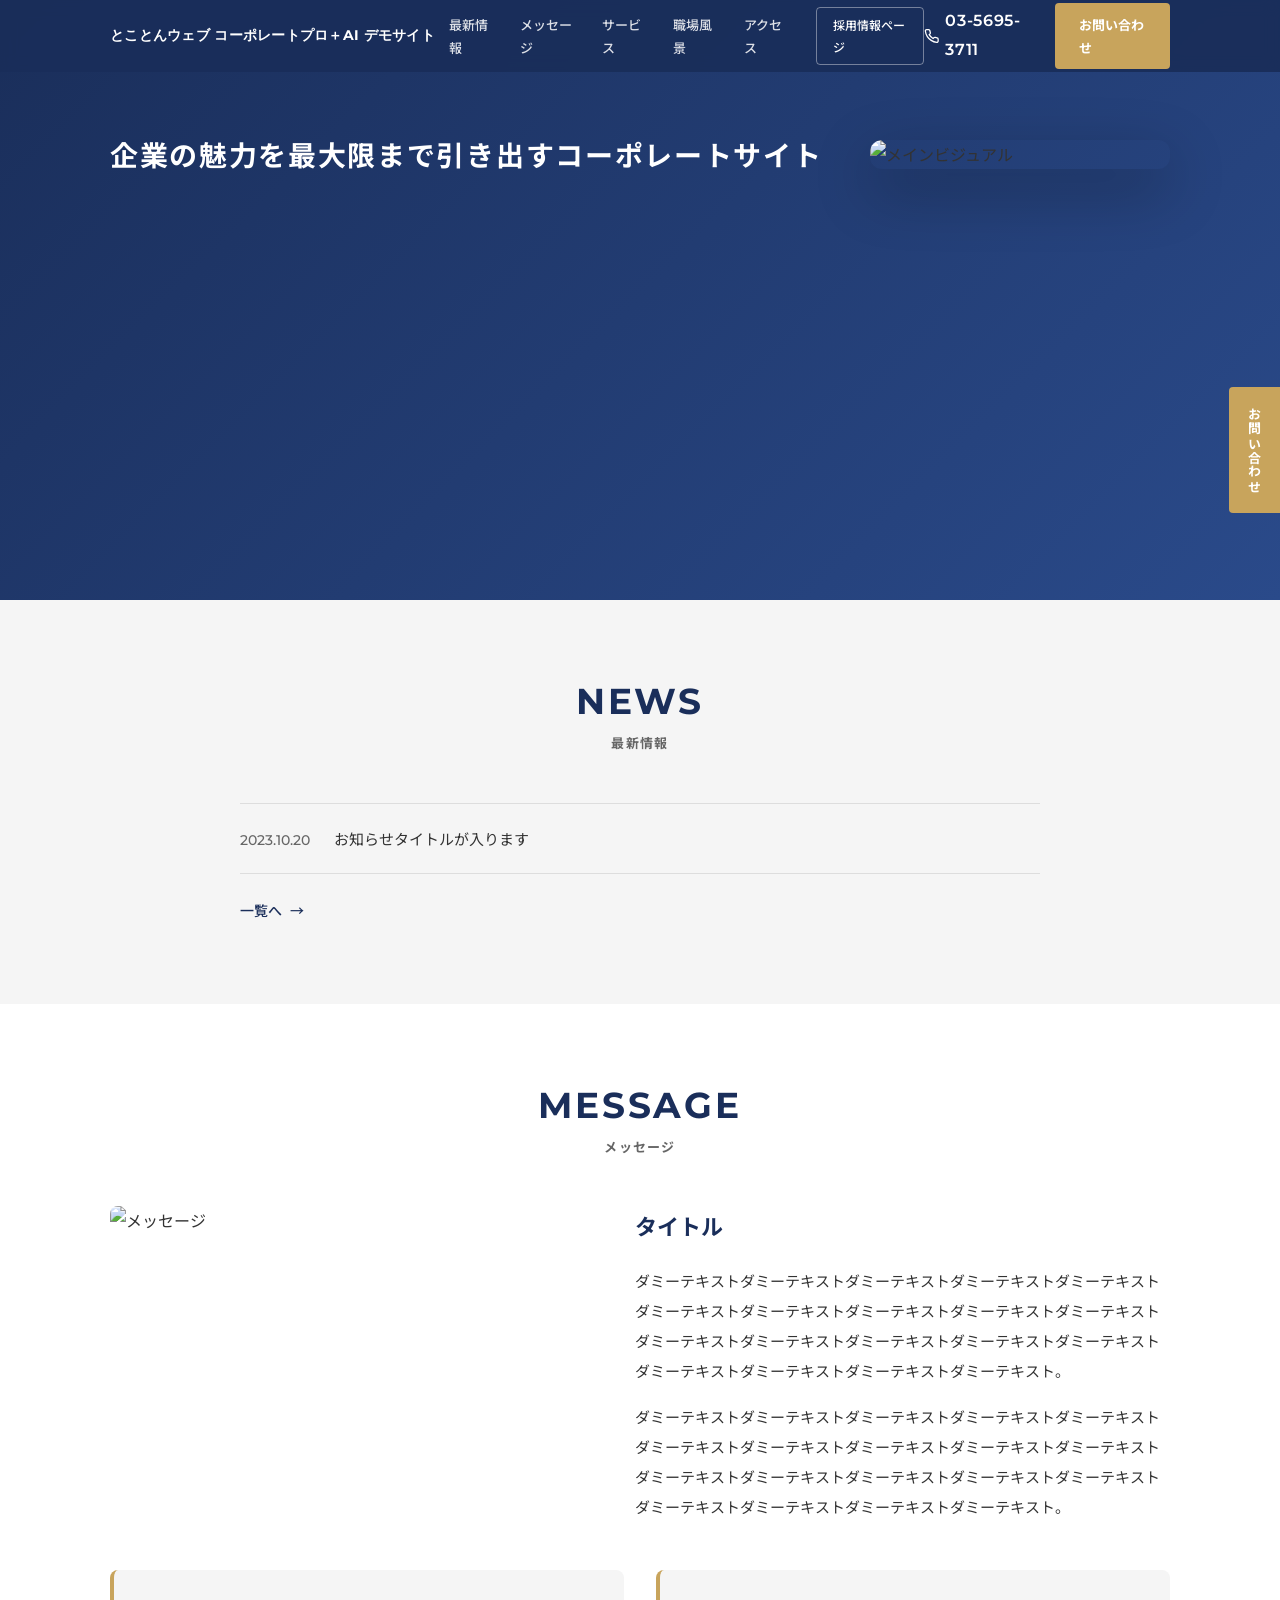
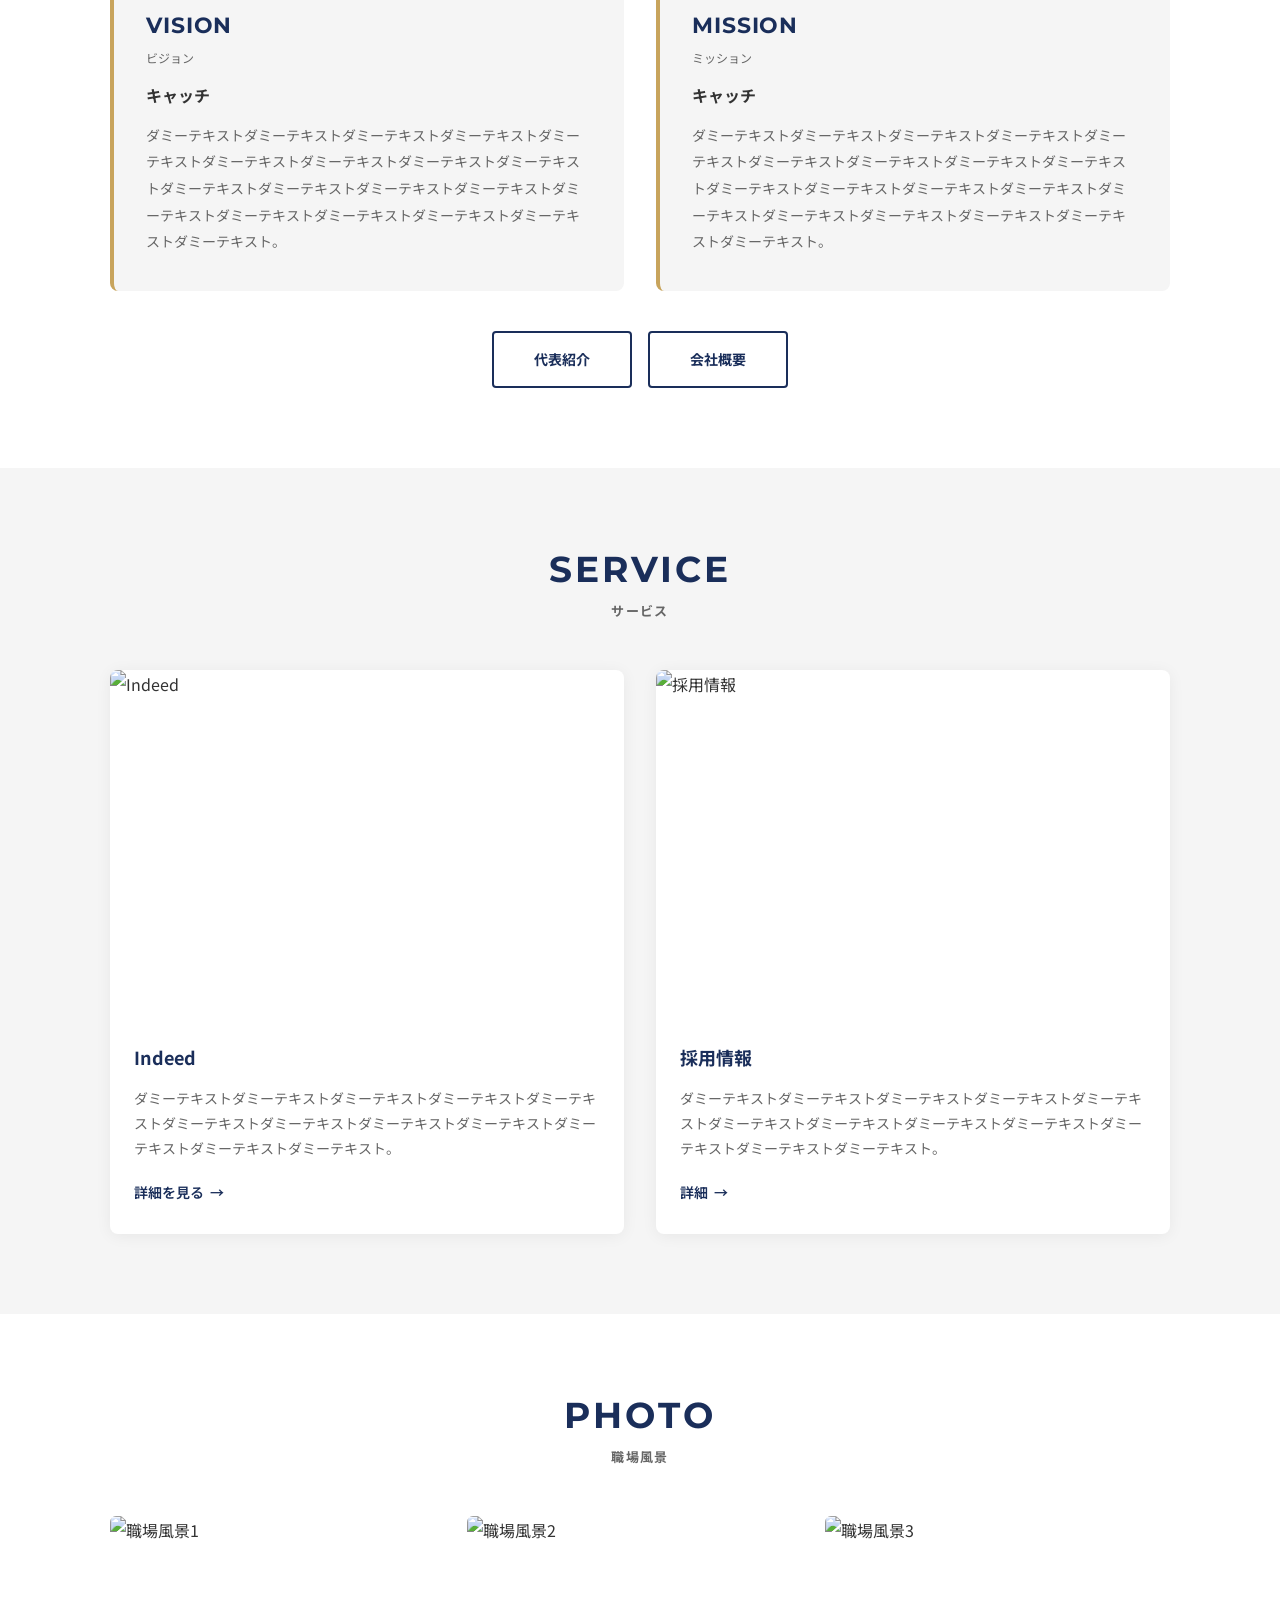
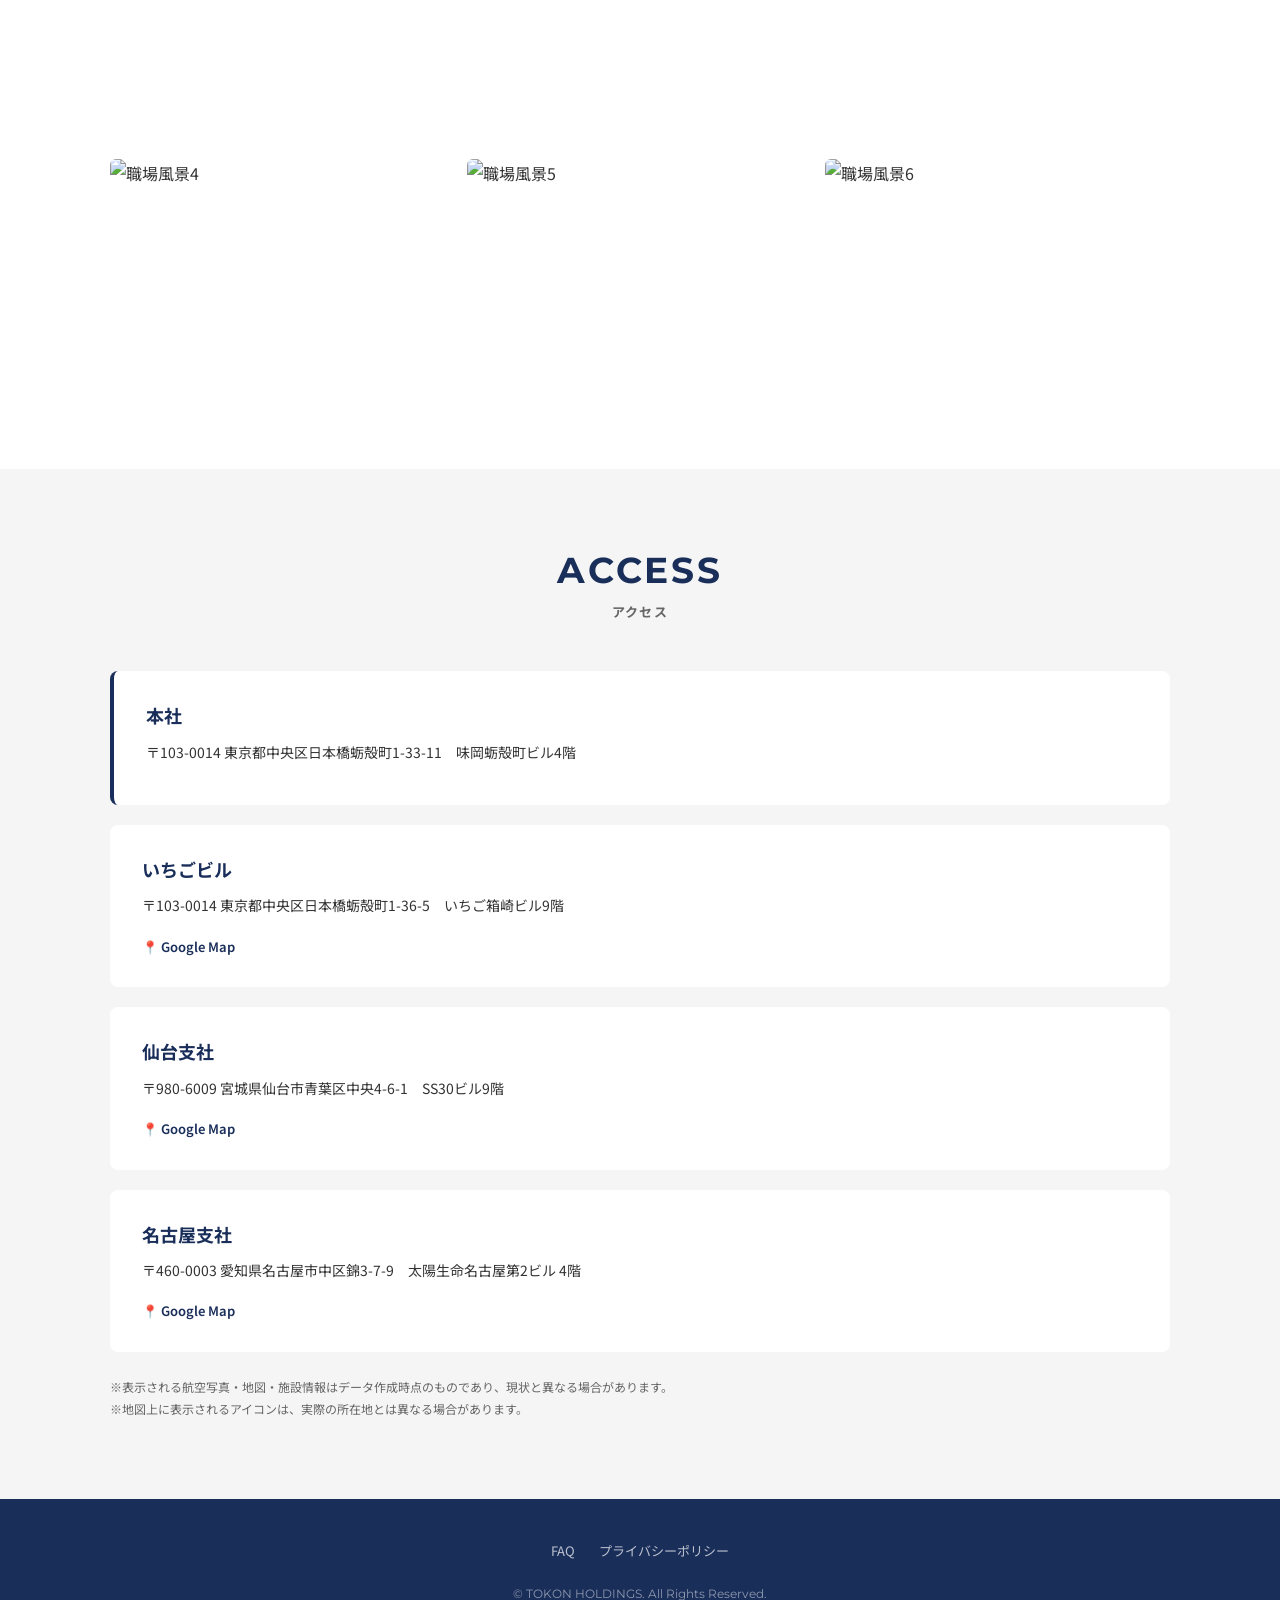
==== index.html @ 5dbee78d "Add files via upload" ====
<!DOCTYPE html>
<html lang="ja">
<head>
  <meta charset="UTF-8">
  <meta name="viewport" content="width=device-width, initial-scale=1.0">
  <title id="siteTitle">コーポレートサイト</title>
  <link rel="preconnect" href="https://fonts.googleapis.com">
  <link rel="preconnect" href="https://fonts.gstatic.com" crossorigin>
  <link href="https://fonts.googleapis.com/css2?family=Montserrat:wght@400;500;600;700&family=Noto+Sans+JP:wght@400;500;700&display=swap" rel="stylesheet">
  <link rel="stylesheet" href="style.css">
</head>
<body>

  <!-- ========== HEADER ========== -->
  <header class="header" id="header">
    <div class="header__inner">
      <a href="/" class="header__logo" id="headerLogo">サイト名</a>
      <nav class="header__nav" id="headerNav">
        <ul class="header__nav-list" id="navList"></ul>
        <a href="#" class="header__nav-recruit" id="navRecruit">採用情報ページ</a>
      </nav>
      <div class="header__actions">
        <a href="tel:" class="header__phone" id="headerPhone">
          <svg width="18" height="18" viewBox="0 0 24 24" fill="none" stroke="currentColor" stroke-width="2"><path d="M22 16.92v3a2 2 0 01-2.18 2 19.79 19.79 0 01-8.63-3.07 19.5 19.5 0 01-6-6 19.79 19.79 0 01-3.07-8.67A2 2 0 014.11 2h3a2 2 0 012 1.72 12.84 12.84 0 00.7 2.81 2 2 0 01-.45 2.11L8.09 9.91a16 16 0 006 6l1.27-1.27a2 2 0 012.11-.45 12.84 12.84 0 002.81.7A2 2 0 0122 16.92z"/></svg>
          <span id="phoneNumber"></span>
        </a>
        <a href="#" class="header__cta" id="headerCta">お問い合わせ</a>
      </div>
      <button class="header__hamburger" id="hamburger" aria-label="メニュー">
        <span></span><span></span><span></span>
      </button>
    </div>
  </header>

  <!-- ========== HERO ========== -->
  <section class="hero" id="heroSection">
    <div class="hero__inner">
      <div class="hero__text">
        <p class="hero__tagline" id="heroTagline"></p>
      </div>
      <div class="hero__image">
        <img id="heroImage" src="" alt="メインビジュアル">
      </div>
    </div>
    <a href="#" class="hero__contact-float" id="heroContact">お問い合わせ</a>
  </section>

  <!-- ========== NEWS ========== -->
  <section class="section news" id="news">
    <div class="section__inner">
      <h2 class="section__title">
        <span class="section__title-en" id="newsTitleEn"></span>
        <span class="section__title-ja" id="newsTitleJa"></span>
      </h2>
      <div class="news__content">
        <dl class="news__list" id="newsList"></dl>
        <a href="#" class="news__more" id="newsMore">一覧へ</a>
      </div>
    </div>
  </section>

  <!-- ========== MESSAGE ========== -->
  <section class="section message" id="message">
    <div class="section__inner">
      <h2 class="section__title">
        <span class="section__title-en" id="messageTitleEn"></span>
        <span class="section__title-ja" id="messageTitleJa"></span>
      </h2>
      <div class="message__content">
        <div class="message__image">
          <img id="messageImage" src="" alt="メッセージ">
        </div>
        <div class="message__text">
          <h3 class="message__heading" id="messageHeading"></h3>
          <div class="message__body" id="messageBody"></div>
        </div>
      </div>
      <div class="message__values" id="messageValues"></div>
      <div class="message__buttons" id="messageButtons"></div>
    </div>
  </section>

  <!-- ========== SERVICE ========== -->
  <section class="section service" id="service">
    <div class="section__inner">
      <h2 class="section__title">
        <span class="section__title-en" id="serviceTitleEn"></span>
        <span class="section__title-ja" id="serviceTitleJa"></span>
      </h2>
      <div class="service__grid" id="serviceGrid"></div>
    </div>
  </section>

  <!-- ========== PHOTO ========== -->
  <section class="section photo" id="photo">
    <div class="section__inner">
      <h2 class="section__title">
        <span class="section__title-en" id="photoTitleEn"></span>
        <span class="section__title-ja" id="photoTitleJa"></span>
      </h2>
      <div class="photo__grid" id="photoGrid"></div>
    </div>
  </section>

  <!-- ========== ACCESS ========== -->
  <section class="section access" id="access">
    <div class="section__inner">
      <h2 class="section__title">
        <span class="section__title-en" id="accessTitleEn"></span>
        <span class="section__title-ja" id="accessTitleJa"></span>
      </h2>
      <div class="access__offices" id="accessOffices"></div>
      <p class="access__note" id="accessNote"></p>
    </div>
  </section>

  <!-- ========== FOOTER ========== -->
  <footer class="footer" id="footer">
    <div class="footer__inner">
      <div class="footer__links" id="footerLinks"></div>
      <p class="footer__copyright" id="footerCopyright"></p>
    </div>
  </footer>

  <script src="main.js"></script>
</body>
</html>
---- style.css ----
/* ========================================
   CSS Custom Properties (Theme)
   - config.json の theme から上書き可能
   ======================================== */
:root {
  --primary: #1a2e5a;
  --primary-light: #2a4a8a;
  --accent: #c8a45c;
  --text: #333333;
  --text-light: #666666;
  --bg: #ffffff;
  --bg-light: #f5f5f5;
  --bg-dark: #1a2e5a;
  --header-bg: rgba(26, 46, 90, 0.95);
  --font-ja: 'Noto Sans JP', sans-serif;
  --font-en: 'Montserrat', sans-serif;
  --radius: 4px;
  --max-width: 1100px;
  --section-padding: 80px 0;
  --transition: 0.3s ease;
}

/* ========================================
   Reset & Base
   ======================================== */
*, *::before, *::after {
  margin: 0;
  padding: 0;
  box-sizing: border-box;
}

html {
  scroll-behavior: smooth;
  scroll-padding-top: 80px;
}

body {
  font-family: var(--font-ja);
  color: var(--text);
  background: var(--bg);
  line-height: 1.8;
  -webkit-font-smoothing: antialiased;
}

img {
  max-width: 100%;
  height: auto;
  display: block;
}

a {
  color: inherit;
  text-decoration: none;
}

ul, ol, dl {
  list-style: none;
}

/* ========================================
   HEADER
   ======================================== */
.header {
  position: fixed;
  top: 0;
  left: 0;
  right: 0;
  z-index: 1000;
  background: var(--header-bg);
  backdrop-filter: blur(8px);
  transition: background var(--transition);
}

.header__inner {
  max-width: var(--max-width);
  margin: 0 auto;
  padding: 0 20px;
  display: flex;
  align-items: center;
  justify-content: space-between;
  height: 72px;
}

.header__logo {
  font-family: var(--font-en);
  font-weight: 700;
  font-size: 14px;
  color: #fff;
  white-space: nowrap;
  letter-spacing: 0.02em;
}

.header__nav {
  display: flex;
  align-items: center;
  gap: 8px;
}

.header__nav-list {
  display: flex;
  gap: 0;
}

.header__nav-list li a {
  display: block;
  padding: 8px 14px;
  color: rgba(255, 255, 255, 0.85);
  font-size: 13px;
  font-weight: 500;
  transition: color var(--transition);
  position: relative;
}

.header__nav-list li a::after {
  content: '';
  position: absolute;
  bottom: 0;
  left: 50%;
  transform: translateX(-50%);
  width: 0;
  height: 2px;
  background: var(--accent);
  transition: width var(--transition);
}

.header__nav-list li a:hover {
  color: #fff;
}

.header__nav-list li a:hover::after {
  width: 60%;
}

.header__nav-recruit {
  display: inline-block;
  padding: 6px 16px;
  border: 1px solid rgba(255, 255, 255, 0.4);
  border-radius: var(--radius);
  color: #fff;
  font-size: 12px;
  font-weight: 500;
  margin-left: 8px;
  transition: all var(--transition);
}

.header__nav-recruit:hover {
  background: rgba(255, 255, 255, 0.1);
  border-color: rgba(255, 255, 255, 0.7);
}

.header__actions {
  display: flex;
  align-items: center;
  gap: 16px;
}

.header__phone {
  display: flex;
  align-items: center;
  gap: 6px;
  color: #fff;
  font-family: var(--font-en);
  font-size: 16px;
  font-weight: 600;
  letter-spacing: 0.04em;
}

.header__cta {
  display: inline-block;
  padding: 10px 24px;
  background: var(--accent);
  color: #fff;
  font-size: 13px;
  font-weight: 700;
  border-radius: var(--radius);
  transition: all var(--transition);
}

.header__cta:hover {
  background: #d4b06a;
  transform: translateY(-1px);
}

/* Hamburger */
.header__hamburger {
  display: none;
  flex-direction: column;
  gap: 5px;
  background: none;
  border: none;
  cursor: pointer;
  padding: 8px;
  z-index: 1001;
}

.header__hamburger span {
  display: block;
  width: 24px;
  height: 2px;
  background: #fff;
  transition: all var(--transition);
}

.header__hamburger.active span:nth-child(1) {
  transform: rotate(45deg) translate(5px, 5px);
}

.header__hamburger.active span:nth-child(2) {
  opacity: 0;
}

.header__hamburger.active span:nth-child(3) {
  transform: rotate(-45deg) translate(5px, -5px);
}

/* ========================================
   HERO
   ======================================== */
.hero {
  padding-top: 72px;
  background: linear-gradient(135deg, var(--primary) 0%, var(--primary-light) 100%);
  min-height: 600px;
  position: relative;
  overflow: hidden;
}

.hero__inner {
  max-width: var(--max-width);
  margin: 0 auto;
  padding: 60px 20px;
  display: flex;
  align-items: center;
  justify-content: space-between;
  gap: 40px;
}

.hero__text {
  flex: 1;
}

.hero__tagline {
  color: #fff;
  font-size: 28px;
  font-weight: 700;
  line-height: 1.6;
  letter-spacing: 0.06em;
}

.hero__image {
  flex-shrink: 0;
  width: 300px;
  border-radius: 12px;
  overflow: hidden;
  box-shadow: 0 20px 60px rgba(0, 0, 0, 0.3);
}

.hero__image img {
  width: 100%;
  height: auto;
  display: block;
}

.hero__contact-float {
  position: fixed;
  right: 0;
  top: 50%;
  transform: translateY(-50%);
  writing-mode: vertical-rl;
  background: var(--accent);
  color: #fff;
  padding: 20px 14px;
  font-size: 13px;
  font-weight: 700;
  letter-spacing: 0.1em;
  z-index: 999;
  transition: all var(--transition);
  border-radius: var(--radius) 0 0 var(--radius);
}

.hero__contact-float:hover {
  padding-right: 20px;
  background: #d4b06a;
}

/* ========================================
   SECTION COMMON
   ======================================== */
.section {
  padding: var(--section-padding);
}

.section__inner {
  max-width: var(--max-width);
  margin: 0 auto;
  padding: 0 20px;
}

.section__title {
  text-align: center;
  margin-bottom: 48px;
}

.section__title-en {
  display: block;
  font-family: var(--font-en);
  font-size: 36px;
  font-weight: 700;
  color: var(--primary);
  letter-spacing: 0.08em;
  line-height: 1.2;
}

.section__title-ja {
  display: block;
  font-size: 13px;
  color: var(--text-light);
  margin-top: 8px;
  letter-spacing: 0.1em;
}

/* ========================================
   NEWS
   ======================================== */
.news {
  background: var(--bg-light);
}

.news__content {
  max-width: 800px;
  margin: 0 auto;
}

.news__list {
  border-top: 1px solid #ddd;
}

.news__item {
  display: flex;
  align-items: baseline;
  gap: 24px;
  padding: 20px 0;
  border-bottom: 1px solid #ddd;
  transition: background var(--transition);
}

.news__item:hover {
  background: rgba(0, 0, 0, 0.02);
}

.news__date {
  font-family: var(--font-en);
  font-size: 14px;
  color: var(--text-light);
  white-space: nowrap;
  font-weight: 500;
}

.news__item-title a {
  font-size: 15px;
  color: var(--text);
  transition: color var(--transition);
}

.news__item-title a:hover {
  color: var(--primary);
}

.news__more {
  display: inline-flex;
  align-items: center;
  gap: 8px;
  margin-top: 24px;
  font-size: 14px;
  color: var(--primary);
  font-weight: 500;
  transition: gap var(--transition);
}

.news__more::after {
  content: '→';
  transition: transform var(--transition);
}

.news__more:hover::after {
  transform: translateX(4px);
}

/* ========================================
   MESSAGE
   ======================================== */
.message__content {
  display: flex;
  gap: 48px;
  align-items: flex-start;
  margin-bottom: 48px;
}

.message__image {
  flex-shrink: 0;
  width: 45%;
  border-radius: 8px;
  overflow: hidden;
}

.message__image img {
  width: 100%;
  height: auto;
}

.message__text {
  flex: 1;
}

.message__heading {
  font-size: 22px;
  font-weight: 700;
  margin-bottom: 20px;
  color: var(--primary);
}

.message__body {
  font-size: 15px;
  line-height: 2;
  color: var(--text);
}

.message__body p {
  margin-bottom: 16px;
}

.message__body p:last-child {
  margin-bottom: 0;
}

/* Values (Vision / Mission) */
.message__values {
  display: grid;
  grid-template-columns: repeat(2, 1fr);
  gap: 32px;
  margin-bottom: 40px;
}

.message__value-card {
  background: var(--bg-light);
  padding: 36px 32px;
  border-radius: 8px;
  border-left: 4px solid var(--accent);
}

.message__value-card h4 {
  font-family: var(--font-en);
  font-size: 22px;
  font-weight: 700;
  color: var(--primary);
  letter-spacing: 0.04em;
}

.message__value-card .value-ja {
  font-size: 12px;
  color: var(--text-light);
  margin-top: 2px;
  margin-bottom: 12px;
}

.message__value-card .value-catch {
  font-size: 16px;
  font-weight: 700;
  color: var(--text);
  margin-bottom: 12px;
}

.message__value-card .value-body {
  font-size: 14px;
  line-height: 1.9;
  color: var(--text-light);
}

/* Message Buttons */
.message__buttons {
  display: flex;
  justify-content: center;
  gap: 16px;
}

.message__btn {
  display: inline-block;
  padding: 14px 40px;
  border: 2px solid var(--primary);
  color: var(--primary);
  font-size: 14px;
  font-weight: 700;
  border-radius: var(--radius);
  transition: all var(--transition);
}

.message__btn:hover {
  background: var(--primary);
  color: #fff;
}

/* ========================================
   SERVICE
   ======================================== */
.service {
  background: var(--bg-light);
}

.service__grid {
  display: grid;
  grid-template-columns: repeat(2, 1fr);
  gap: 32px;
}

.service__card {
  background: #fff;
  border-radius: 8px;
  overflow: hidden;
  box-shadow: 0 2px 16px rgba(0, 0, 0, 0.06);
  transition: transform var(--transition), box-shadow var(--transition);
}

.service__card:hover {
  transform: translateY(-4px);
  box-shadow: 0 8px 32px rgba(0, 0, 0, 0.1);
}

.service__card-image {
  width: 100%;
  aspect-ratio: 3 / 2;
  overflow: hidden;
}

.service__card-image img {
  width: 100%;
  height: 100%;
  object-fit: cover;
  transition: transform var(--transition);
}

.service__card:hover .service__card-image img {
  transform: scale(1.05);
}

.service__card-body {
  padding: 28px 24px;
}

.service__card-title {
  font-size: 18px;
  font-weight: 700;
  color: var(--primary);
  margin-bottom: 12px;
}

.service__card-text {
  font-size: 14px;
  line-height: 1.8;
  color: var(--text-light);
  margin-bottom: 16px;
}

.service__card-link {
  display: inline-flex;
  align-items: center;
  gap: 6px;
  font-size: 14px;
  color: var(--primary);
  font-weight: 600;
  transition: gap var(--transition);
}

.service__card-link::after {
  content: '→';
  transition: transform var(--transition);
}

.service__card-link:hover::after {
  transform: translateX(4px);
}

/* ========================================
   PHOTO
   ======================================== */
.photo__grid {
  display: grid;
  grid-template-columns: repeat(3, 1fr);
  gap: 12px;
}

.photo__item {
  border-radius: 6px;
  overflow: hidden;
  aspect-ratio: 3 / 2;
}

.photo__item img {
  width: 100%;
  height: 100%;
  object-fit: cover;
  transition: transform 0.5s ease;
}

.photo__item:hover img {
  transform: scale(1.08);
}

/* ========================================
   ACCESS
   ======================================== */
.access {
  background: var(--bg-light);
}

.access__offices {
  display: flex;
  flex-direction: column;
  gap: 20px;
}

.access__office {
  background: #fff;
  padding: 28px 32px;
  border-radius: 8px;
}

.access__office.is-main {
  border-left: 4px solid var(--primary);
}

.access__office h3 {
  font-size: 18px;
  font-weight: 700;
  color: var(--primary);
  margin-bottom: 8px;
}

.access__office-address {
  font-size: 14px;
  color: var(--text);
  margin-bottom: 12px;
}

.access__office-map {
  display: inline-flex;
  align-items: center;
  gap: 6px;
  font-size: 13px;
  color: var(--primary);
  font-weight: 600;
}

.access__office-map:hover {
  text-decoration: underline;
}

.access__note {
  margin-top: 24px;
  font-size: 12px;
  color: var(--text-light);
  line-height: 1.8;
}

/* ========================================
   FOOTER
   ======================================== */
.footer {
  background: var(--bg-dark);
  color: rgba(255, 255, 255, 0.7);
  padding: 40px 0;
}

.footer__inner {
  max-width: var(--max-width);
  margin: 0 auto;
  padding: 0 20px;
  text-align: center;
}

.footer__links {
  display: flex;
  justify-content: center;
  gap: 24px;
  margin-bottom: 20px;
}

.footer__links a {
  font-size: 13px;
  color: rgba(255, 255, 255, 0.7);
  transition: color var(--transition);
}

.footer__links a:hover {
  color: #fff;
}

.footer__copyright {
  font-size: 12px;
  color: rgba(255, 255, 255, 0.5);
  font-family: var(--font-en);
}

/* ========================================
   RESPONSIVE
   ======================================== */
@media (max-width: 768px) {
  .header__nav,
  .header__actions .header__phone {
    display: none;
  }

  .header__hamburger {
    display: flex;
  }

  /* Mobile menu */
  .header__nav.is-open {
    display: flex;
    flex-direction: column;
    position: fixed;
    top: 0;
    left: 0;
    right: 0;
    bottom: 0;
    background: var(--header-bg);
    backdrop-filter: blur(12px);
    padding: 100px 32px 40px;
    z-index: 1000;
    gap: 0;
  }

  .header__nav.is-open .header__nav-list {
    flex-direction: column;
  }

  .header__nav.is-open .header__nav-list li a {
    font-size: 18px;
    padding: 16px 0;
    border-bottom: 1px solid rgba(255, 255, 255, 0.1);
  }

  .header__nav.is-open .header__nav-recruit {
    margin-left: 0;
    margin-top: 24px;
    text-align: center;
    padding: 14px;
    font-size: 15px;
  }

  .hero__inner {
    flex-direction: column-reverse;
    text-align: center;
    padding: 40px 20px;
  }

  .hero__image {
    width: 220px;
  }

  .hero__tagline {
    font-size: 20px;
  }

  .hero__contact-float {
    top: auto;
    bottom: 20px;
    right: 20px;
    writing-mode: horizontal-tb;
    border-radius: 50px;
    padding: 12px 24px;
    font-size: 12px;
  }

  :root {
    --section-padding: 56px 0;
  }

  .section__title-en {
    font-size: 28px;
  }

  .section__title {
    margin-bottom: 32px;
  }

  .message__content {
    flex-direction: column;
    gap: 24px;
  }

  .message__image {
    width: 100%;
  }

  .message__values {
    grid-template-columns: 1fr;
    gap: 20px;
  }

  .message__buttons {
    flex-direction: column;
    align-items: center;
  }

  .service__grid {
    grid-template-columns: 1fr;
  }

  .photo__grid {
    grid-template-columns: repeat(2, 1fr);
    gap: 8px;
  }
}
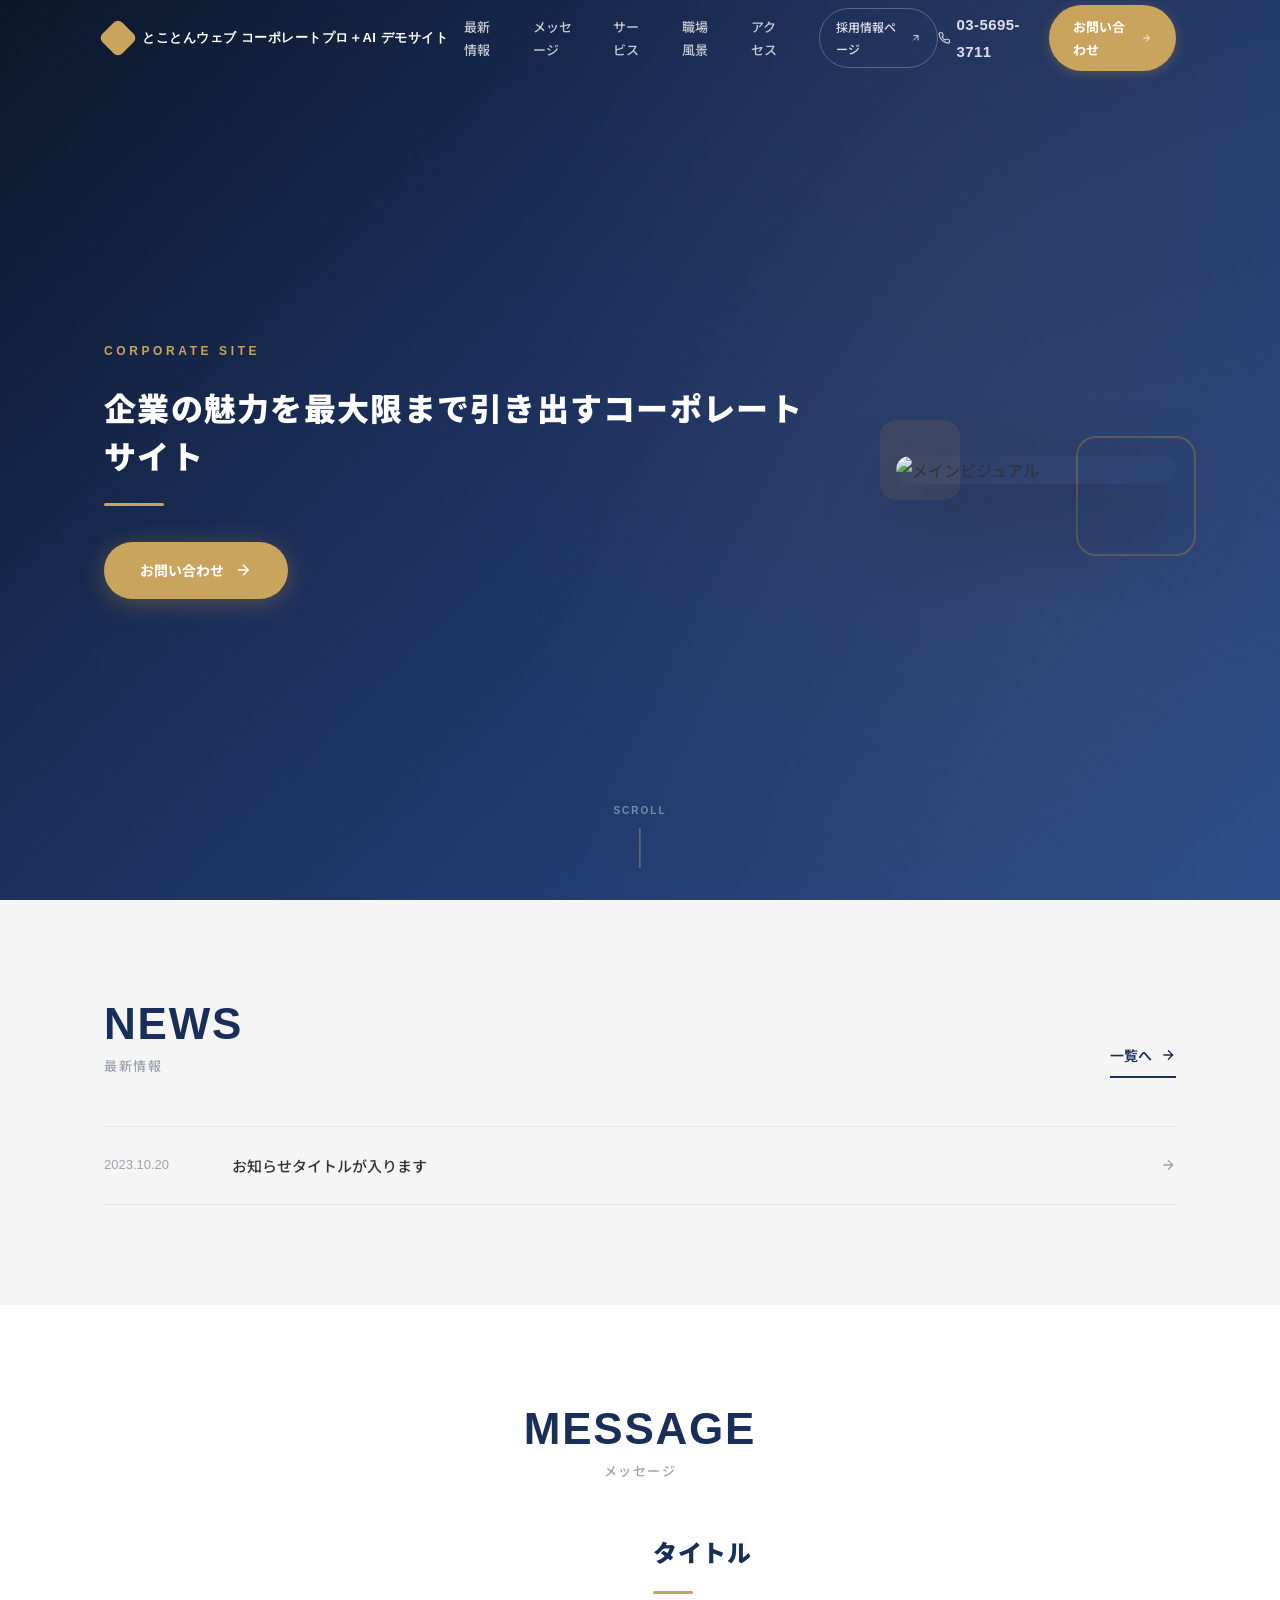
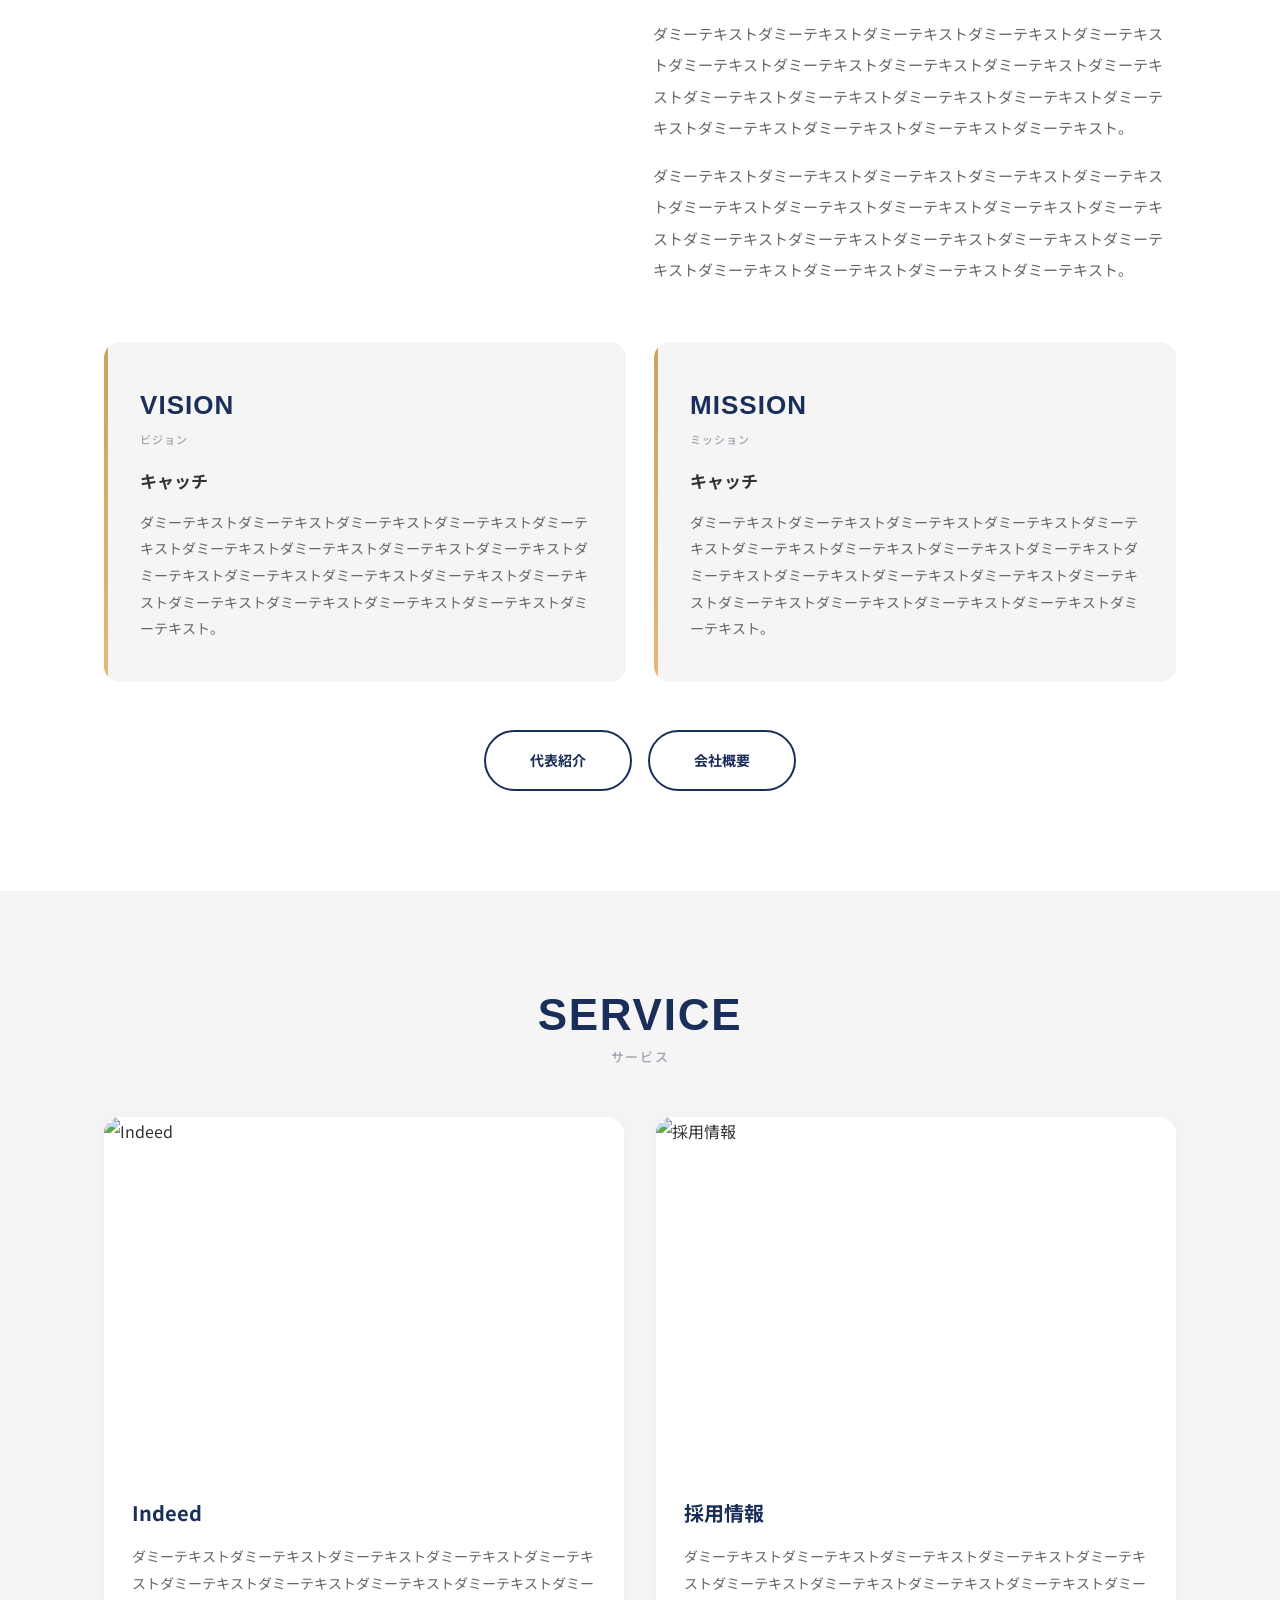
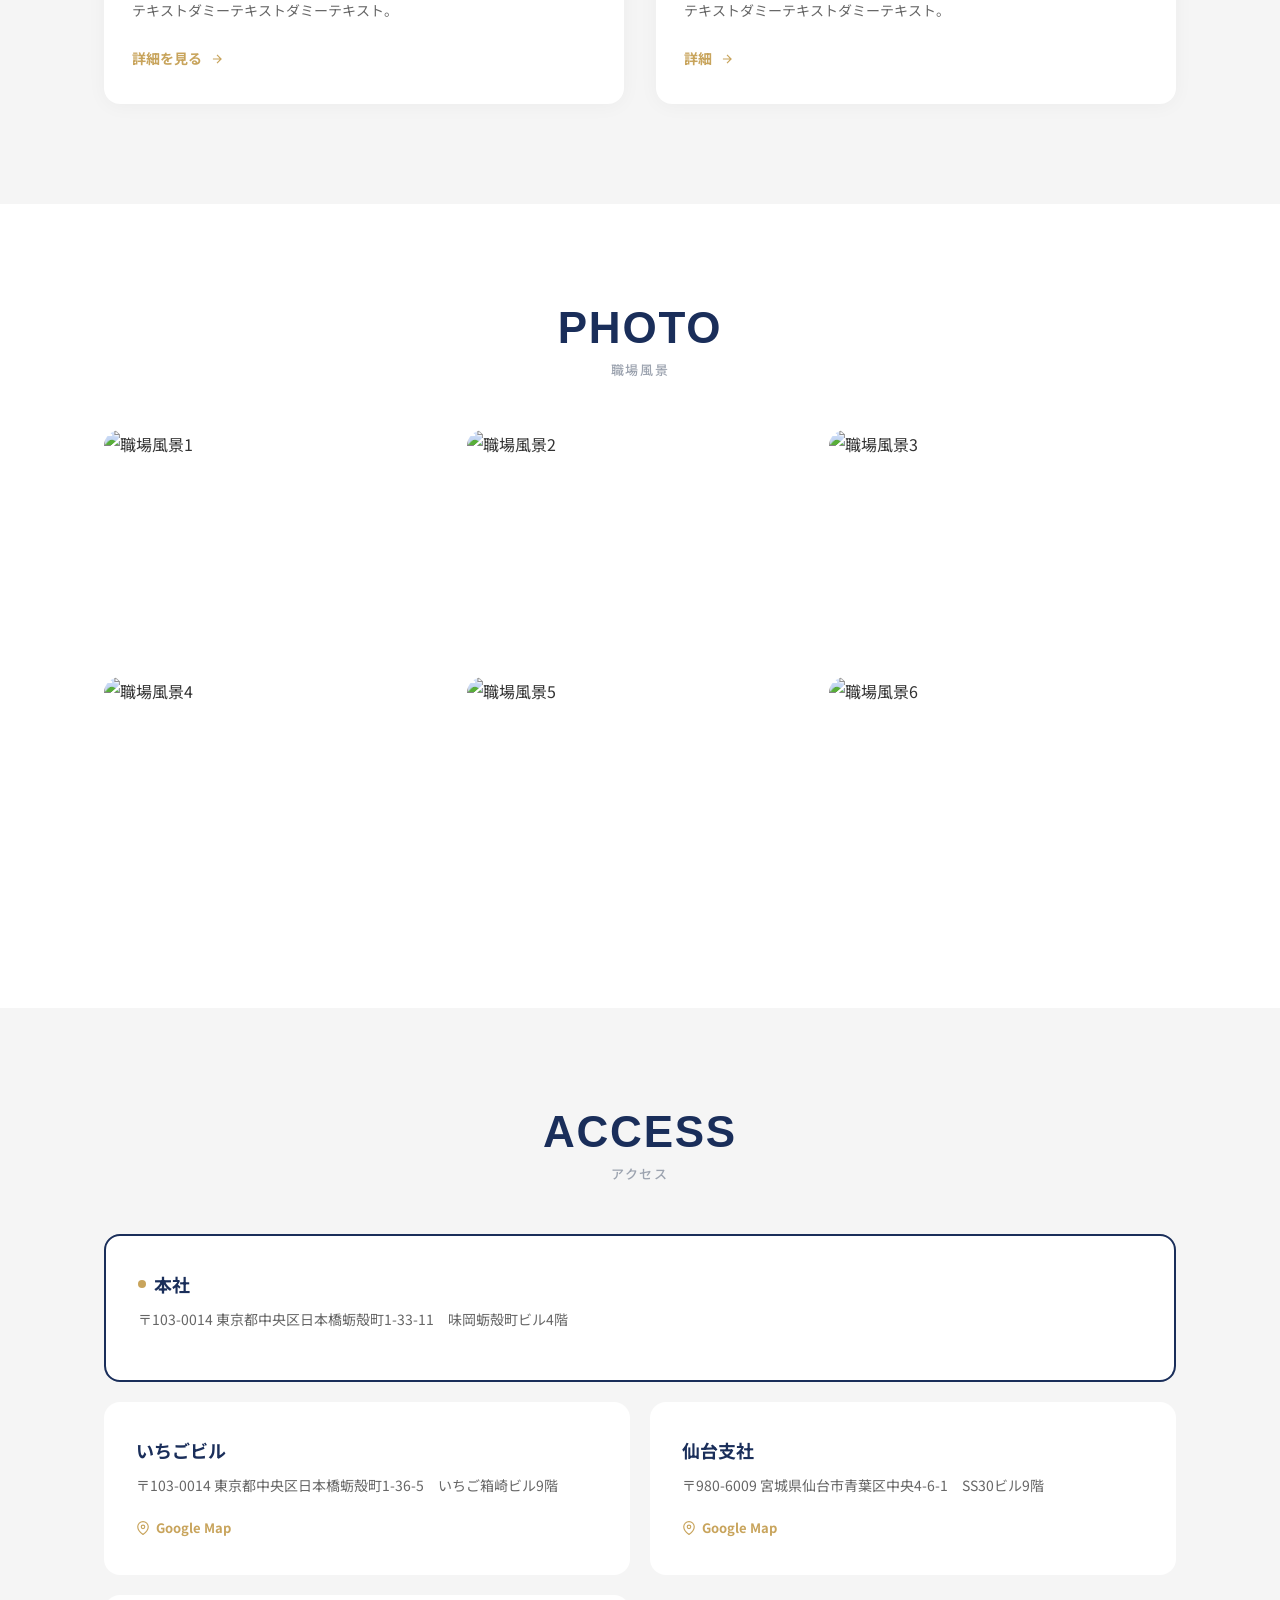
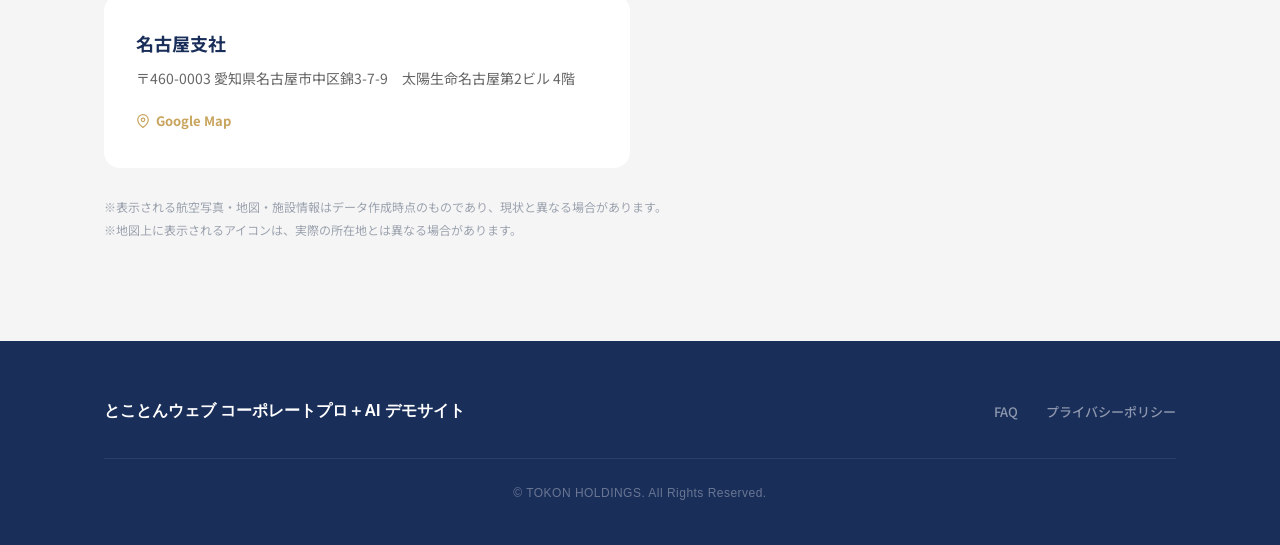
==== commit 6dc0c2b3: "Add files via upload" ====
--- a/index.html
+++ b/index.html
@@ -6,25 +6,34 @@
   <title id="siteTitle">コーポレートサイト</title>
   <link rel="preconnect" href="https://fonts.googleapis.com">
   <link rel="preconnect" href="https://fonts.gstatic.com" crossorigin>
-  <link href="https://fonts.googleapis.com/css2?family=Montserrat:wght@400;500;600;700&family=Noto+Sans+JP:wght@400;500;700&display=swap" rel="stylesheet">
+  <link href="https://fonts.googleapis.com/css2?family=Outfit:wght@300;400;500;600;700;800&family=Noto+Sans+JP:wght@300;400;500;700;900&display=swap" rel="stylesheet">
   <link rel="stylesheet" href="style.css">
 </head>
 <body>
 
-  <!-- ========== HEADER ========== -->
+  <!-- HEADER -->
   <header class="header" id="header">
     <div class="header__inner">
-      <a href="/" class="header__logo" id="headerLogo">サイト名</a>
+      <a href="/" class="header__logo" id="headerLogo">
+        <span class="header__logo-mark"></span>
+        <span class="header__logo-text">サイト名</span>
+      </a>
       <nav class="header__nav" id="headerNav">
         <ul class="header__nav-list" id="navList"></ul>
-        <a href="#" class="header__nav-recruit" id="navRecruit">採用情報ページ</a>
+        <a href="#" class="header__nav-recruit" id="navRecruit">
+          <span>採用情報ページ</span>
+          <svg width="14" height="14" viewBox="0 0 24 24" fill="none" stroke="currentColor" stroke-width="2"><path d="M7 17L17 7M17 7H7M17 7v10"/></svg>
+        </a>
       </nav>
       <div class="header__actions">
         <a href="tel:" class="header__phone" id="headerPhone">
-          <svg width="18" height="18" viewBox="0 0 24 24" fill="none" stroke="currentColor" stroke-width="2"><path d="M22 16.92v3a2 2 0 01-2.18 2 19.79 19.79 0 01-8.63-3.07 19.5 19.5 0 01-6-6 19.79 19.79 0 01-3.07-8.67A2 2 0 014.11 2h3a2 2 0 012 1.72 12.84 12.84 0 00.7 2.81 2 2 0 01-.45 2.11L8.09 9.91a16 16 0 006 6l1.27-1.27a2 2 0 012.11-.45 12.84 12.84 0 002.81.7A2 2 0 0122 16.92z"/></svg>
+          <svg width="16" height="16" viewBox="0 0 24 24" fill="none" stroke="currentColor" stroke-width="2"><path d="M22 16.92v3a2 2 0 01-2.18 2 19.79 19.79 0 01-8.63-3.07 19.5 19.5 0 01-6-6 19.79 19.79 0 01-3.07-8.67A2 2 0 014.11 2h3a2 2 0 012 1.72 12.84 12.84 0 00.7 2.81 2 2 0 01-.45 2.11L8.09 9.91a16 16 0 006 6l1.27-1.27a2 2 0 012.11-.45 12.84 12.84 0 002.81.7A2 2 0 0122 16.92z"/></svg>
           <span id="phoneNumber"></span>
         </a>
-        <a href="#" class="header__cta" id="headerCta">お問い合わせ</a>
+        <a href="#" class="header__cta" id="headerCta">
+          <span>お問い合わせ</span>
+          <svg width="14" height="14" viewBox="0 0 24 24" fill="none" stroke="currentColor" stroke-width="2"><path d="M5 12h14M12 5l7 7-7 7"/></svg>
+        </a>
       </div>
       <button class="header__hamburger" id="hamburger" aria-label="メニュー">
         <span></span><span></span><span></span>
@@ -32,43 +41,63 @@
     </div>
   </header>
 
-  <!-- ========== HERO ========== -->
+  <!-- HERO -->
   <section class="hero" id="heroSection">
+    <div class="hero__bg"></div>
+    <div class="hero__noise"></div>
     <div class="hero__inner">
       <div class="hero__text">
-        <p class="hero__tagline" id="heroTagline"></p>
+        <p class="hero__label">CORPORATE SITE</p>
+        <h1 class="hero__tagline" id="heroTagline"></h1>
+        <div class="hero__tagline-line"></div>
+        <a href="#" class="hero__cta" id="heroCta">
+          <span>お問い合わせ</span>
+          <svg width="18" height="18" viewBox="0 0 24 24" fill="none" stroke="currentColor" stroke-width="2"><path d="M5 12h14M12 5l7 7-7 7"/></svg>
+        </a>
       </div>
-      <div class="hero__image">
-        <img id="heroImage" src="" alt="メインビジュアル">
+      <div class="hero__image-wrap">
+        <div class="hero__image-frame">
+          <img id="heroImage" src="" alt="メインビジュアル">
+        </div>
+        <div class="hero__image-deco"></div>
+        <div class="hero__image-deco2"></div>
       </div>
     </div>
-    <a href="#" class="hero__contact-float" id="heroContact">お問い合わせ</a>
-  </section>
-
-  <!-- ========== NEWS ========== -->
-  <section class="section news" id="news">
-    <div class="section__inner">
-      <h2 class="section__title">
-        <span class="section__title-en" id="newsTitleEn"></span>
-        <span class="section__title-ja" id="newsTitleJa"></span>
-      </h2>
-      <div class="news__content">
-        <dl class="news__list" id="newsList"></dl>
-        <a href="#" class="news__more" id="newsMore">一覧へ</a>
-      </div>
+    <div class="hero__scroll">
+      <span>Scroll</span>
+      <div class="hero__scroll-bar"></div>
     </div>
   </section>
 
-  <!-- ========== MESSAGE ========== -->
+  <!-- NEWS -->
+  <section class="section news" id="news">
+    <div class="section__inner">
+      <div class="section__header" data-anim>
+        <div class="section__titles">
+          <h2 class="section__en" id="newsTitleEn"></h2>
+          <span class="section__ja" id="newsTitleJa"></span>
+        </div>
+        <a href="#" class="section__more" id="newsMore">
+          <span>一覧へ</span>
+          <svg width="16" height="16" viewBox="0 0 24 24" fill="none" stroke="currentColor" stroke-width="2"><path d="M5 12h14M12 5l7 7-7 7"/></svg>
+        </a>
+      </div>
+      <div class="news__list" id="newsList"></div>
+    </div>
+  </section>
+
+  <!-- MESSAGE -->
   <section class="section message" id="message">
     <div class="section__inner">
-      <h2 class="section__title">
-        <span class="section__title-en" id="messageTitleEn"></span>
-        <span class="section__title-ja" id="messageTitleJa"></span>
-      </h2>
-      <div class="message__content">
+      <div class="section__header section__header--center" data-anim>
+        <div class="section__titles">
+          <h2 class="section__en" id="messageTitleEn"></h2>
+          <span class="section__ja" id="messageTitleJa"></span>
+        </div>
+      </div>
+      <div class="message__content" data-anim>
         <div class="message__image">
-          <img id="messageImage" src="" alt="メッセージ">
+          <img id="messageImage" src="" alt="">
         </div>
         <div class="message__text">
           <h3 class="message__heading" id="messageHeading"></h3>
@@ -76,51 +105,69 @@
         </div>
       </div>
       <div class="message__values" id="messageValues"></div>
-      <div class="message__buttons" id="messageButtons"></div>
+      <div class="message__buttons" id="messageButtons" data-anim></div>
     </div>
   </section>
 
-  <!-- ========== SERVICE ========== -->
+  <!-- SERVICE -->
   <section class="section service" id="service">
     <div class="section__inner">
-      <h2 class="section__title">
-        <span class="section__title-en" id="serviceTitleEn"></span>
-        <span class="section__title-ja" id="serviceTitleJa"></span>
-      </h2>
+      <div class="section__header section__header--center" data-anim>
+        <div class="section__titles">
+          <h2 class="section__en" id="serviceTitleEn"></h2>
+          <span class="section__ja" id="serviceTitleJa"></span>
+        </div>
+      </div>
       <div class="service__grid" id="serviceGrid"></div>
     </div>
   </section>
 
-  <!-- ========== PHOTO ========== -->
+  <!-- PHOTO -->
   <section class="section photo" id="photo">
     <div class="section__inner">
-      <h2 class="section__title">
-        <span class="section__title-en" id="photoTitleEn"></span>
-        <span class="section__title-ja" id="photoTitleJa"></span>
-      </h2>
+      <div class="section__header section__header--center" data-anim>
+        <div class="section__titles">
+          <h2 class="section__en" id="photoTitleEn"></h2>
+          <span class="section__ja" id="photoTitleJa"></span>
+        </div>
+      </div>
       <div class="photo__grid" id="photoGrid"></div>
     </div>
   </section>
 
-  <!-- ========== ACCESS ========== -->
+  <!-- ACCESS -->
   <section class="section access" id="access">
     <div class="section__inner">
-      <h2 class="section__title">
-        <span class="section__title-en" id="accessTitleEn"></span>
-        <span class="section__title-ja" id="accessTitleJa"></span>
-      </h2>
-      <div class="access__offices" id="accessOffices"></div>
-      <p class="access__note" id="accessNote"></p>
+      <div class="section__header section__header--center" data-anim>
+        <div class="section__titles">
+          <h2 class="section__en" id="accessTitleEn"></h2>
+          <span class="section__ja" id="accessTitleJa"></span>
+        </div>
+      </div>
+      <div class="access__grid" id="accessOffices"></div>
+      <p class="access__note" id="accessNote" data-anim></p>
     </div>
   </section>
 
-  <!-- ========== FOOTER ========== -->
+  <!-- FOOTER -->
   <footer class="footer" id="footer">
     <div class="footer__inner">
-      <div class="footer__links" id="footerLinks"></div>
-      <p class="footer__copyright" id="footerCopyright"></p>
+      <div class="footer__top">
+        <a href="/" class="footer__logo" id="footerLogo">サイト名</a>
+        <div class="footer__links" id="footerLinks"></div>
+      </div>
+      <div class="footer__divider"></div>
+      <div class="footer__bottom">
+        <p class="footer__copyright" id="footerCopyright"></p>
+      </div>
     </div>
   </footer>
+
+  <!-- Side floating CTA -->
+  <a href="#" class="side-cta" id="sideCta">
+    <svg width="18" height="18" viewBox="0 0 24 24" fill="none" stroke="currentColor" stroke-width="2"><path d="M21 15a2 2 0 01-2 2H7l-4 4V5a2 2 0 012-2h14a2 2 0 012 2z"/></svg>
+    <span>お問い合わせ</span>
+  </a>
 
   <script src="main.js"></script>
 </body>
--- a/style.css
+++ b/style.css
@@ -1,33 +1,32 @@
 /* ========================================
-   CSS Custom Properties (Theme)
-   - config.json の theme から上書き可能
+   THEME VARIABLES
    ======================================== */
 :root {
-  --primary: #1a2e5a;
-  --primary-light: #2a4a8a;
-  --accent: #c8a45c;
-  --text: #333333;
-  --text-light: #666666;
+  --primary: #0f1d3d;
+  --primary-light: #1e3a6e;
+  --accent: #c9944a;
+  --accent-light: #e4b87a;
+  --text: #1a1a2e;
+  --text-light: #6b7280;
+  --text-muted: #9ca3af;
   --bg: #ffffff;
-  --bg-light: #f5f5f5;
-  --bg-dark: #1a2e5a;
-  --header-bg: rgba(26, 46, 90, 0.95);
+  --bg-warm: #faf9f7;
+  --bg-cool: #f0f2f5;
+  --bg-dark: #0f1d3d;
+  --header-bg: rgba(15, 29, 61, 0.92);
   --font-ja: 'Noto Sans JP', sans-serif;
-  --font-en: 'Montserrat', sans-serif;
-  --radius: 4px;
-  --max-width: 1100px;
-  --section-padding: 80px 0;
-  --transition: 0.3s ease;
-}
-
-/* ========================================
-   Reset & Base
-   ======================================== */
-*, *::before, *::after {
-  margin: 0;
-  padding: 0;
-  box-sizing: border-box;
-}
+  --font-en: 'Outfit', sans-serif;
+  --radius: 6px;
+  --radius-lg: 16px;
+  --max-width: 1120px;
+  --transition: 0.35s cubic-bezier(0.25, 0.46, 0.45, 0.94);
+  --transition-bounce: 0.5s cubic-bezier(0.34, 1.56, 0.64, 1);
+}
+
+/* ========================================
+   RESET & BASE
+   ======================================== */
+*, *::before, *::after { margin: 0; padding: 0; box-sizing: border-box; }
 
 html {
   scroll-behavior: smooth;
@@ -40,21 +39,87 @@
   background: var(--bg);
   line-height: 1.8;
   -webkit-font-smoothing: antialiased;
-}
-
-img {
-  max-width: 100%;
-  height: auto;
-  display: block;
-}
-
-a {
-  color: inherit;
-  text-decoration: none;
-}
-
-ul, ol, dl {
-  list-style: none;
+  -moz-osx-font-smoothing: grayscale;
+  overflow-x: hidden;
+}
+
+img { max-width: 100%; height: auto; display: block; }
+a { color: inherit; text-decoration: none; }
+ul, ol, dl { list-style: none; }
+
+/* ========================================
+   ANIMATIONS
+   ======================================== */
+@keyframes fadeUp {
+  from { opacity: 0; transform: translateY(40px); }
+  to { opacity: 1; transform: translateY(0); }
+}
+
+@keyframes fadeIn {
+  from { opacity: 0; }
+  to { opacity: 1; }
+}
+
+@keyframes slideIn {
+  from { opacity: 0; transform: translateX(-30px); }
+  to { opacity: 1; transform: translateX(0); }
+}
+
+@keyframes expandWidth {
+  from { width: 0; }
+  to { width: 60px; }
+}
+
+@keyframes scrollLine {
+  0% { transform: scaleY(0); transform-origin: top; }
+  50% { transform: scaleY(1); transform-origin: top; }
+  50.1% { transform-origin: bottom; }
+  100% { transform: scaleY(0); transform-origin: bottom; }
+}
+
+@keyframes float {
+  0%, 100% { transform: translateY(0); }
+  50% { transform: translateY(-12px); }
+}
+
+@keyframes grain {
+  0%, 100% { transform: translate(0, 0); }
+  10% { transform: translate(-5%, -10%); }
+  30% { transform: translate(3%, -15%); }
+  50% { transform: translate(-15%, 5%); }
+  70% { transform: translate(7%, 15%); }
+  90% { transform: translate(-10%, 10%); }
+}
+
+/* Scroll-triggered animations */
+[data-anim] {
+  opacity: 0;
+  transform: translateY(32px);
+  transition: opacity 0.7s ease, transform 0.7s ease;
+}
+
+[data-anim].is-visible {
+  opacity: 1;
+  transform: translateY(0);
+}
+
+/* Stagger children */
+[data-stagger] > * {
+  opacity: 0;
+  transform: translateY(24px);
+  transition: opacity 0.5s ease, transform 0.5s ease;
+}
+
+[data-stagger].is-visible > *:nth-child(1) { transition-delay: 0s; }
+[data-stagger].is-visible > *:nth-child(2) { transition-delay: 0.1s; }
+[data-stagger].is-visible > *:nth-child(3) { transition-delay: 0.2s; }
+[data-stagger].is-visible > *:nth-child(4) { transition-delay: 0.3s; }
+[data-stagger].is-visible > *:nth-child(5) { transition-delay: 0.4s; }
+[data-stagger].is-visible > *:nth-child(6) { transition-delay: 0.5s; }
+
+[data-stagger].is-visible > * {
+  opacity: 1;
+  transform: translateY(0);
 }
 
 /* ========================================
@@ -66,45 +131,65 @@
   left: 0;
   right: 0;
   z-index: 1000;
+  background: transparent;
+  transition: background 0.4s ease, box-shadow 0.4s ease;
+}
+
+.header.is-scrolled {
   background: var(--header-bg);
-  backdrop-filter: blur(8px);
-  transition: background var(--transition);
+  backdrop-filter: blur(16px);
+  box-shadow: 0 1px 24px rgba(0, 0, 0, 0.15);
 }
 
 .header__inner {
   max-width: var(--max-width);
   margin: 0 auto;
-  padding: 0 20px;
+  padding: 0 24px;
   display: flex;
   align-items: center;
   justify-content: space-between;
-  height: 72px;
+  height: 76px;
 }
 
 .header__logo {
+  display: flex;
+  align-items: center;
+  gap: 10px;
+  z-index: 1001;
+}
+
+.header__logo-mark {
+  width: 28px;
+  height: 28px;
+  background: var(--accent);
+  border-radius: 6px;
+  transform: rotate(45deg);
+  flex-shrink: 0;
+}
+
+.header__logo-text {
   font-family: var(--font-en);
   font-weight: 700;
-  font-size: 14px;
+  font-size: 13px;
   color: #fff;
+  letter-spacing: 0.04em;
   white-space: nowrap;
-  letter-spacing: 0.02em;
 }
 
 .header__nav {
   display: flex;
   align-items: center;
-  gap: 8px;
+  gap: 4px;
 }
 
 .header__nav-list {
   display: flex;
-  gap: 0;
 }
 
 .header__nav-list li a {
   display: block;
-  padding: 8px 14px;
-  color: rgba(255, 255, 255, 0.85);
+  padding: 8px 16px;
+  color: rgba(255, 255, 255, 0.75);
   font-size: 13px;
   font-weight: 500;
   transition: color var(--transition);
@@ -114,13 +199,14 @@
 .header__nav-list li a::after {
   content: '';
   position: absolute;
-  bottom: 0;
+  bottom: 2px;
   left: 50%;
-  transform: translateX(-50%);
-  width: 0;
+  transform: translateX(-50%) scaleX(0);
+  width: 20px;
   height: 2px;
   background: var(--accent);
-  transition: width var(--transition);
+  transition: transform var(--transition);
+  border-radius: 1px;
 }
 
 .header__nav-list li a:hover {
@@ -128,24 +214,27 @@
 }
 
 .header__nav-list li a:hover::after {
-  width: 60%;
+  transform: translateX(-50%) scaleX(1);
 }
 
 .header__nav-recruit {
-  display: inline-block;
-  padding: 6px 16px;
-  border: 1px solid rgba(255, 255, 255, 0.4);
-  border-radius: var(--radius);
-  color: #fff;
+  display: inline-flex;
+  align-items: center;
+  gap: 6px;
+  padding: 7px 16px;
+  border: 1px solid rgba(255, 255, 255, 0.25);
+  border-radius: 100px;
+  color: rgba(255, 255, 255, 0.85);
   font-size: 12px;
   font-weight: 500;
-  margin-left: 8px;
+  margin-left: 12px;
   transition: all var(--transition);
 }
 
 .header__nav-recruit:hover {
-  background: rgba(255, 255, 255, 0.1);
-  border-color: rgba(255, 255, 255, 0.7);
+  background: rgba(255, 255, 255, 0.08);
+  border-color: rgba(255, 255, 255, 0.5);
+  color: #fff;
 }
 
 .header__actions {
@@ -158,34 +247,40 @@
   display: flex;
   align-items: center;
   gap: 6px;
-  color: #fff;
+  color: rgba(255, 255, 255, 0.85);
   font-family: var(--font-en);
-  font-size: 16px;
+  font-size: 15px;
   font-weight: 600;
-  letter-spacing: 0.04em;
-}
+  letter-spacing: 0.03em;
+  transition: color var(--transition);
+}
+
+.header__phone:hover { color: #fff; }
 
 .header__cta {
-  display: inline-block;
+  display: inline-flex;
+  align-items: center;
+  gap: 8px;
   padding: 10px 24px;
   background: var(--accent);
   color: #fff;
   font-size: 13px;
   font-weight: 700;
-  border-radius: var(--radius);
+  border-radius: 100px;
   transition: all var(--transition);
+  box-shadow: 0 2px 12px rgba(201, 148, 74, 0.3);
 }
 
 .header__cta:hover {
-  background: #d4b06a;
+  background: var(--accent-light);
   transform: translateY(-1px);
-}
-
-/* Hamburger */
+  box-shadow: 0 4px 20px rgba(201, 148, 74, 0.4);
+}
+
 .header__hamburger {
   display: none;
   flex-direction: column;
-  gap: 5px;
+  gap: 6px;
   background: none;
   border: none;
   cursor: pointer;
@@ -198,190 +293,341 @@
   width: 24px;
   height: 2px;
   background: #fff;
+  border-radius: 1px;
   transition: all var(--transition);
+  transform-origin: center;
 }
 
 .header__hamburger.active span:nth-child(1) {
-  transform: rotate(45deg) translate(5px, 5px);
-}
-
-.header__hamburger.active span:nth-child(2) {
-  opacity: 0;
-}
+  transform: rotate(45deg) translate(5px, 6px);
+}
+
+.header__hamburger.active span:nth-child(2) { opacity: 0; }
 
 .header__hamburger.active span:nth-child(3) {
-  transform: rotate(-45deg) translate(5px, -5px);
+  transform: rotate(-45deg) translate(5px, -6px);
 }
 
 /* ========================================
    HERO
    ======================================== */
 .hero {
-  padding-top: 72px;
-  background: linear-gradient(135deg, var(--primary) 0%, var(--primary-light) 100%);
-  min-height: 600px;
+  position: relative;
+  min-height: 100vh;
+  display: flex;
+  align-items: center;
+  overflow: hidden;
+}
+
+.hero__bg {
+  position: absolute;
+  inset: 0;
+  background: linear-gradient(135deg, #0a1628 0%, var(--primary) 40%, var(--primary-light) 100%);
+  z-index: 0;
+}
+
+.hero__bg::before {
+  content: '';
+  position: absolute;
+  top: -50%;
+  right: -20%;
+  width: 80%;
+  height: 200%;
+  background: radial-gradient(ellipse, rgba(201, 148, 74, 0.08) 0%, transparent 70%);
+  z-index: 1;
+}
+
+.hero__noise {
+  position: absolute;
+  inset: -50%;
+  width: 200%;
+  height: 200%;
+  background-image: url("data:image/svg+xml,%3Csvg viewBox='0 0 256 256' xmlns='http://www.w3.org/2000/svg'%3E%3Cfilter id='n'%3E%3CfeTurbulence type='fractalNoise' baseFrequency='0.9' numOctaves='4' stitchTiles='stitch'/%3E%3C/filter%3E%3Crect width='100%25' height='100%25' filter='url(%23n)' opacity='0.03'/%3E%3C/svg%3E");
+  opacity: 0.4;
+  z-index: 1;
+  animation: grain 8s steps(10) infinite;
+  pointer-events: none;
+}
+
+.hero__inner {
+  position: relative;
+  z-index: 2;
+  max-width: var(--max-width);
+  margin: 0 auto;
+  padding: 120px 24px 80px;
+  display: flex;
+  align-items: center;
+  justify-content: space-between;
+  gap: 60px;
+  width: 100%;
+}
+
+.hero__text {
+  flex: 1;
+  animation: slideIn 0.8s ease 0.2s both;
+}
+
+.hero__label {
+  font-family: var(--font-en);
+  font-size: 12px;
+  font-weight: 600;
+  letter-spacing: 0.3em;
+  color: var(--accent);
+  margin-bottom: 20px;
+  text-transform: uppercase;
+}
+
+.hero__tagline {
+  color: #fff;
+  font-size: 32px;
+  font-weight: 900;
+  line-height: 1.5;
+  letter-spacing: 0.04em;
+  margin-bottom: 24px;
+}
+
+.hero__tagline-line {
+  width: 60px;
+  height: 3px;
+  background: var(--accent);
+  border-radius: 2px;
+  margin-bottom: 36px;
+  animation: expandWidth 0.6s ease 0.8s both;
+}
+
+.hero__cta {
+  display: inline-flex;
+  align-items: center;
+  gap: 10px;
+  padding: 16px 36px;
+  background: var(--accent);
+  color: #fff;
+  font-size: 14px;
+  font-weight: 700;
+  border-radius: 100px;
+  transition: all var(--transition);
+  box-shadow: 0 4px 24px rgba(201, 148, 74, 0.35);
+}
+
+.hero__cta:hover {
+  background: var(--accent-light);
+  transform: translateY(-2px);
+  box-shadow: 0 8px 32px rgba(201, 148, 74, 0.5);
+}
+
+.hero__image-wrap {
+  position: relative;
+  flex-shrink: 0;
+  animation: fadeUp 0.8s ease 0.4s both;
+}
+
+.hero__image-frame {
+  width: 280px;
+  border-radius: 20px;
+  overflow: hidden;
+  box-shadow: 0 32px 80px rgba(0, 0, 0, 0.4);
+  position: relative;
+  z-index: 2;
+}
+
+.hero__image-frame img {
+  width: 100%;
+  display: block;
+}
+
+.hero__image-deco {
+  position: absolute;
+  top: -20px;
+  right: -20px;
+  width: 120px;
+  height: 120px;
+  border: 2px solid rgba(201, 148, 74, 0.3);
+  border-radius: 20px;
+  z-index: 1;
+  animation: float 6s ease-in-out infinite;
+}
+
+.hero__image-deco2 {
+  position: absolute;
+  bottom: -16px;
+  left: -16px;
+  width: 80px;
+  height: 80px;
+  background: rgba(201, 148, 74, 0.12);
+  border-radius: 16px;
+  z-index: 1;
+  animation: float 6s ease-in-out 1.5s infinite;
+}
+
+/* Scroll indicator */
+.hero__scroll {
+  position: absolute;
+  bottom: 32px;
+  left: 50%;
+  transform: translateX(-50%);
+  display: flex;
+  flex-direction: column;
+  align-items: center;
+  gap: 8px;
+  z-index: 2;
+  animation: fadeIn 1s ease 1.2s both;
+}
+
+.hero__scroll span {
+  font-family: var(--font-en);
+  font-size: 10px;
+  font-weight: 600;
+  letter-spacing: 0.2em;
+  color: rgba(255, 255, 255, 0.4);
+  text-transform: uppercase;
+}
+
+.hero__scroll-bar {
+  width: 1px;
+  height: 40px;
+  background: rgba(255, 255, 255, 0.15);
   position: relative;
   overflow: hidden;
 }
 
-.hero__inner {
-  max-width: var(--max-width);
-  margin: 0 auto;
-  padding: 60px 20px;
-  display: flex;
-  align-items: center;
-  justify-content: space-between;
-  gap: 40px;
-}
-
-.hero__text {
-  flex: 1;
-}
-
-.hero__tagline {
-  color: #fff;
-  font-size: 28px;
-  font-weight: 700;
-  line-height: 1.6;
-  letter-spacing: 0.06em;
-}
-
-.hero__image {
-  flex-shrink: 0;
-  width: 300px;
-  border-radius: 12px;
-  overflow: hidden;
-  box-shadow: 0 20px 60px rgba(0, 0, 0, 0.3);
-}
-
-.hero__image img {
+.hero__scroll-bar::after {
+  content: '';
+  position: absolute;
+  top: 0;
+  left: 0;
   width: 100%;
-  height: auto;
-  display: block;
-}
-
-.hero__contact-float {
-  position: fixed;
-  right: 0;
-  top: 50%;
-  transform: translateY(-50%);
-  writing-mode: vertical-rl;
+  height: 100%;
   background: var(--accent);
-  color: #fff;
-  padding: 20px 14px;
-  font-size: 13px;
-  font-weight: 700;
-  letter-spacing: 0.1em;
-  z-index: 999;
-  transition: all var(--transition);
-  border-radius: var(--radius) 0 0 var(--radius);
-}
-
-.hero__contact-float:hover {
-  padding-right: 20px;
-  background: #d4b06a;
+  animation: scrollLine 2s ease-in-out infinite;
 }
 
 /* ========================================
    SECTION COMMON
    ======================================== */
 .section {
-  padding: var(--section-padding);
+  padding: 100px 0;
 }
 
 .section__inner {
   max-width: var(--max-width);
   margin: 0 auto;
-  padding: 0 20px;
-}
-
-.section__title {
+  padding: 0 24px;
+}
+
+.section__header {
+  display: flex;
+  align-items: flex-end;
+  justify-content: space-between;
+  margin-bottom: 48px;
+}
+
+.section__header--center {
+  justify-content: center;
   text-align: center;
-  margin-bottom: 48px;
-}
-
-.section__title-en {
-  display: block;
+}
+
+.section__titles {
+  display: flex;
+  flex-direction: column;
+}
+
+.section__en {
   font-family: var(--font-en);
-  font-size: 36px;
-  font-weight: 700;
+  font-size: 44px;
+  font-weight: 800;
   color: var(--primary);
-  letter-spacing: 0.08em;
-  line-height: 1.2;
-}
-
-.section__title-ja {
-  display: block;
+  letter-spacing: 0.04em;
+  line-height: 1.1;
+}
+
+.section__ja {
   font-size: 13px;
-  color: var(--text-light);
-  margin-top: 8px;
-  letter-spacing: 0.1em;
+  color: var(--text-muted);
+  margin-top: 6px;
+  letter-spacing: 0.12em;
+  font-weight: 500;
+}
+
+.section__more {
+  display: inline-flex;
+  align-items: center;
+  gap: 8px;
+  font-size: 14px;
+  font-weight: 600;
+  color: var(--primary);
+  padding: 8px 0;
+  border-bottom: 2px solid var(--primary);
+  transition: all var(--transition);
+}
+
+.section__more:hover {
+  gap: 12px;
+  color: var(--accent);
+  border-color: var(--accent);
 }
 
 /* ========================================
    NEWS
    ======================================== */
 .news {
-  background: var(--bg-light);
-}
-
-.news__content {
-  max-width: 800px;
-  margin: 0 auto;
+  background: var(--bg-warm);
 }
 
 .news__list {
-  border-top: 1px solid #ddd;
+  display: flex;
+  flex-direction: column;
 }
 
 .news__item {
   display: flex;
-  align-items: baseline;
-  gap: 24px;
-  padding: 20px 0;
-  border-bottom: 1px solid #ddd;
-  transition: background var(--transition);
+  align-items: center;
+  gap: 28px;
+  padding: 24px 0;
+  border-bottom: 1px solid rgba(0, 0, 0, 0.06);
+  transition: all var(--transition);
+  cursor: pointer;
+}
+
+.news__item:first-child {
+  border-top: 1px solid rgba(0, 0, 0, 0.06);
 }
 
 .news__item:hover {
-  background: rgba(0, 0, 0, 0.02);
+  padding-left: 16px;
 }
 
 .news__date {
   font-family: var(--font-en);
-  font-size: 14px;
-  color: var(--text-light);
+  font-size: 13px;
+  font-weight: 500;
+  color: var(--text-muted);
   white-space: nowrap;
-  font-weight: 500;
+  min-width: 100px;
+}
+
+.news__item-title {
+  flex: 1;
 }
 
 .news__item-title a {
   font-size: 15px;
+  font-weight: 500;
   color: var(--text);
   transition: color var(--transition);
 }
 
-.news__item-title a:hover {
-  color: var(--primary);
-}
-
-.news__more {
-  display: inline-flex;
-  align-items: center;
-  gap: 8px;
-  margin-top: 24px;
-  font-size: 14px;
-  color: var(--primary);
-  font-weight: 500;
-  transition: gap var(--transition);
-}
-
-.news__more::after {
-  content: '→';
-  transition: transform var(--transition);
-}
-
-.news__more:hover::after {
+.news__item:hover .news__item-title a {
+  color: var(--accent);
+}
+
+.news__arrow {
+  color: var(--text-muted);
+  transition: all var(--transition);
+  flex-shrink: 0;
+}
+
+.news__item:hover .news__arrow {
+  color: var(--accent);
   transform: translateX(4px);
 }
 
@@ -390,38 +636,64 @@
    ======================================== */
 .message__content {
   display: flex;
-  gap: 48px;
+  gap: 56px;
   align-items: flex-start;
-  margin-bottom: 48px;
+  margin-bottom: 56px;
 }
 
 .message__image {
   flex-shrink: 0;
-  width: 45%;
-  border-radius: 8px;
+  width: 46%;
+  border-radius: var(--radius-lg);
   overflow: hidden;
+  position: relative;
+}
+
+.message__image::after {
+  content: '';
+  position: absolute;
+  inset: 0;
+  background: linear-gradient(180deg, transparent 60%, rgba(15, 29, 61, 0.1) 100%);
+  pointer-events: none;
 }
 
 .message__image img {
   width: 100%;
   height: auto;
-}
-
-.message__text {
-  flex: 1;
-}
+  transition: transform 0.6s ease;
+}
+
+.message__image:hover img {
+  transform: scale(1.03);
+}
+
+.message__text { flex: 1; }
 
 .message__heading {
-  font-size: 22px;
-  font-weight: 700;
-  margin-bottom: 20px;
+  font-size: 24px;
+  font-weight: 900;
   color: var(--primary);
+  margin-bottom: 24px;
+  letter-spacing: 0.02em;
+  position: relative;
+  padding-bottom: 20px;
+}
+
+.message__heading::after {
+  content: '';
+  position: absolute;
+  bottom: 0;
+  left: 0;
+  width: 40px;
+  height: 3px;
+  background: var(--accent);
+  border-radius: 2px;
 }
 
 .message__body {
   font-size: 15px;
-  line-height: 2;
-  color: var(--text);
+  line-height: 2.1;
+  color: var(--text-light);
 }
 
 .message__body p {
@@ -432,38 +704,58 @@
   margin-bottom: 0;
 }
 
-/* Values (Vision / Mission) */
+/* Values */
 .message__values {
   display: grid;
   grid-template-columns: repeat(2, 1fr);
-  gap: 32px;
-  margin-bottom: 40px;
+  gap: 28px;
+  margin-bottom: 48px;
 }
 
 .message__value-card {
-  background: var(--bg-light);
-  padding: 36px 32px;
-  border-radius: 8px;
-  border-left: 4px solid var(--accent);
+  background: var(--bg-warm);
+  padding: 40px 36px;
+  border-radius: var(--radius-lg);
+  position: relative;
+  overflow: hidden;
+  transition: all var(--transition);
+}
+
+.message__value-card::before {
+  content: '';
+  position: absolute;
+  top: 0;
+  left: 0;
+  width: 4px;
+  height: 100%;
+  background: linear-gradient(180deg, var(--accent) 0%, var(--accent-light) 100%);
+  border-radius: 0 2px 2px 0;
+}
+
+.message__value-card:hover {
+  transform: translateY(-4px);
+  box-shadow: 0 12px 40px rgba(0, 0, 0, 0.06);
 }
 
 .message__value-card h4 {
   font-family: var(--font-en);
-  font-size: 22px;
-  font-weight: 700;
+  font-size: 26px;
+  font-weight: 800;
   color: var(--primary);
   letter-spacing: 0.04em;
 }
 
 .message__value-card .value-ja {
-  font-size: 12px;
-  color: var(--text-light);
+  font-size: 11px;
+  color: var(--text-muted);
   margin-top: 2px;
-  margin-bottom: 12px;
+  margin-bottom: 16px;
+  letter-spacing: 0.1em;
+  font-weight: 500;
 }
 
 .message__value-card .value-catch {
-  font-size: 16px;
+  font-size: 17px;
   font-weight: 700;
   color: var(--text);
   margin-bottom: 12px;
@@ -483,26 +775,30 @@
 }
 
 .message__btn {
-  display: inline-block;
-  padding: 14px 40px;
+  display: inline-flex;
+  align-items: center;
+  gap: 8px;
+  padding: 16px 44px;
   border: 2px solid var(--primary);
   color: var(--primary);
   font-size: 14px;
   font-weight: 700;
-  border-radius: var(--radius);
+  border-radius: 100px;
   transition: all var(--transition);
 }
 
 .message__btn:hover {
   background: var(--primary);
   color: #fff;
+  transform: translateY(-2px);
+  box-shadow: 0 6px 24px rgba(15, 29, 61, 0.2);
 }
 
 /* ========================================
    SERVICE
    ======================================== */
 .service {
-  background: var(--bg-light);
+  background: var(--bg-warm);
 }
 
 .service__grid {
@@ -513,15 +809,32 @@
 
 .service__card {
   background: #fff;
-  border-radius: 8px;
+  border-radius: var(--radius-lg);
   overflow: hidden;
-  box-shadow: 0 2px 16px rgba(0, 0, 0, 0.06);
-  transition: transform var(--transition), box-shadow var(--transition);
+  box-shadow: 0 2px 20px rgba(0, 0, 0, 0.04);
+  transition: all var(--transition);
+  position: relative;
+}
+
+.service__card::after {
+  content: '';
+  position: absolute;
+  bottom: 0;
+  left: 0;
+  right: 0;
+  height: 3px;
+  background: linear-gradient(90deg, var(--accent), var(--accent-light));
+  transform: scaleX(0);
+  transition: transform var(--transition);
 }
 
 .service__card:hover {
-  transform: translateY(-4px);
-  box-shadow: 0 8px 32px rgba(0, 0, 0, 0.1);
+  transform: translateY(-8px);
+  box-shadow: 0 16px 48px rgba(0, 0, 0, 0.1);
+}
+
+.service__card:hover::after {
+  transform: scaleX(1);
 }
 
 .service__card-image {
@@ -534,19 +847,19 @@
   width: 100%;
   height: 100%;
   object-fit: cover;
-  transition: transform var(--transition);
+  transition: transform 0.6s ease;
 }
 
 .service__card:hover .service__card-image img {
-  transform: scale(1.05);
+  transform: scale(1.08);
 }
 
 .service__card-body {
-  padding: 28px 24px;
+  padding: 32px 28px;
 }
 
 .service__card-title {
-  font-size: 18px;
+  font-size: 20px;
   font-weight: 700;
   color: var(--primary);
   margin-bottom: 12px;
@@ -554,28 +867,23 @@
 
 .service__card-text {
   font-size: 14px;
-  line-height: 1.8;
+  line-height: 1.9;
   color: var(--text-light);
-  margin-bottom: 16px;
+  margin-bottom: 20px;
 }
 
 .service__card-link {
   display: inline-flex;
   align-items: center;
-  gap: 6px;
+  gap: 8px;
   font-size: 14px;
-  color: var(--primary);
-  font-weight: 600;
+  color: var(--accent);
+  font-weight: 700;
   transition: gap var(--transition);
 }
 
-.service__card-link::after {
-  content: '→';
-  transition: transform var(--transition);
-}
-
-.service__card-link:hover::after {
-  transform: translateX(4px);
+.service__card-link:hover {
+  gap: 14px;
 }
 
 /* ========================================
@@ -584,47 +892,69 @@
 .photo__grid {
   display: grid;
   grid-template-columns: repeat(3, 1fr);
-  gap: 12px;
+  gap: 16px;
 }
 
 .photo__item {
-  border-radius: 6px;
+  border-radius: var(--radius-lg);
   overflow: hidden;
   aspect-ratio: 3 / 2;
+  position: relative;
+}
+
+.photo__item::after {
+  content: '';
+  position: absolute;
+  inset: 0;
+  background: rgba(15, 29, 61, 0);
+  transition: background var(--transition);
+  pointer-events: none;
+}
+
+.photo__item:hover::after {
+  background: rgba(15, 29, 61, 0.15);
 }
 
 .photo__item img {
   width: 100%;
   height: 100%;
   object-fit: cover;
-  transition: transform 0.5s ease;
+  transition: transform 0.6s ease;
 }
 
 .photo__item:hover img {
-  transform: scale(1.08);
+  transform: scale(1.1);
 }
 
 /* ========================================
    ACCESS
    ======================================== */
 .access {
-  background: var(--bg-light);
-}
-
-.access__offices {
-  display: flex;
-  flex-direction: column;
+  background: var(--bg-warm);
+}
+
+.access__grid {
+  display: grid;
+  grid-template-columns: repeat(2, 1fr);
   gap: 20px;
 }
 
 .access__office {
   background: #fff;
-  padding: 28px 32px;
-  border-radius: 8px;
+  padding: 32px;
+  border-radius: var(--radius-lg);
+  transition: all var(--transition);
+  position: relative;
 }
 
 .access__office.is-main {
-  border-left: 4px solid var(--primary);
+  grid-column: 1 / -1;
+  border: 2px solid var(--primary);
+}
+
+.access__office:not(.is-main):hover {
+  transform: translateY(-4px);
+  box-shadow: 0 8px 32px rgba(0, 0, 0, 0.06);
 }
 
 .access__office h3 {
@@ -632,12 +962,25 @@
   font-weight: 700;
   color: var(--primary);
   margin-bottom: 8px;
+  display: flex;
+  align-items: center;
+  gap: 8px;
+}
+
+.access__office.is-main h3::before {
+  content: '';
+  width: 8px;
+  height: 8px;
+  background: var(--accent);
+  border-radius: 50%;
+  flex-shrink: 0;
 }
 
 .access__office-address {
   font-size: 14px;
-  color: var(--text);
-  margin-bottom: 12px;
+  color: var(--text-light);
+  margin-bottom: 16px;
+  line-height: 1.7;
 }
 
 .access__office-map {
@@ -645,19 +988,20 @@
   align-items: center;
   gap: 6px;
   font-size: 13px;
-  color: var(--primary);
-  font-weight: 600;
+  color: var(--accent);
+  font-weight: 700;
+  transition: gap var(--transition);
 }
 
 .access__office-map:hover {
-  text-decoration: underline;
+  gap: 10px;
 }
 
 .access__note {
-  margin-top: 24px;
+  margin-top: 28px;
   font-size: 12px;
-  color: var(--text-light);
-  line-height: 1.8;
+  color: var(--text-muted);
+  line-height: 1.9;
 }
 
 /* ========================================
@@ -665,38 +1009,93 @@
    ======================================== */
 .footer {
   background: var(--bg-dark);
-  color: rgba(255, 255, 255, 0.7);
-  padding: 40px 0;
+  padding: 56px 0 40px;
 }
 
 .footer__inner {
   max-width: var(--max-width);
   margin: 0 auto;
-  padding: 0 20px;
-  text-align: center;
+  padding: 0 24px;
+}
+
+.footer__top {
+  display: flex;
+  justify-content: space-between;
+  align-items: center;
+  margin-bottom: 32px;
+}
+
+.footer__logo {
+  font-family: var(--font-en);
+  font-weight: 700;
+  font-size: 16px;
+  color: #fff;
 }
 
 .footer__links {
   display: flex;
-  justify-content: center;
-  gap: 24px;
-  margin-bottom: 20px;
+  gap: 28px;
 }
 
 .footer__links a {
   font-size: 13px;
-  color: rgba(255, 255, 255, 0.7);
+  color: rgba(255, 255, 255, 0.5);
   transition: color var(--transition);
-}
-
-.footer__links a:hover {
-  color: #fff;
+  font-weight: 500;
+}
+
+.footer__links a:hover { color: rgba(255, 255, 255, 0.9); }
+
+.footer__divider {
+  height: 1px;
+  background: rgba(255, 255, 255, 0.08);
+  margin-bottom: 24px;
+}
+
+.footer__bottom {
+  text-align: center;
 }
 
 .footer__copyright {
   font-size: 12px;
-  color: rgba(255, 255, 255, 0.5);
+  color: rgba(255, 255, 255, 0.35);
   font-family: var(--font-en);
+  font-weight: 400;
+  letter-spacing: 0.04em;
+}
+
+/* ========================================
+   SIDE CTA
+   ======================================== */
+.side-cta {
+  position: fixed;
+  right: 24px;
+  bottom: 24px;
+  display: flex;
+  align-items: center;
+  gap: 8px;
+  padding: 14px 28px;
+  background: var(--accent);
+  color: #fff;
+  font-size: 13px;
+  font-weight: 700;
+  border-radius: 100px;
+  z-index: 999;
+  box-shadow: 0 8px 32px rgba(201, 148, 74, 0.4);
+  transition: all var(--transition);
+  opacity: 0;
+  transform: translateY(20px);
+}
+
+.side-cta.is-visible {
+  opacity: 1;
+  transform: translateY(0);
+}
+
+.side-cta:hover {
+  background: var(--accent-light);
+  transform: translateY(-2px);
+  box-shadow: 0 12px 40px rgba(201, 148, 74, 0.5);
 }
 
 /* ========================================
@@ -708,24 +1107,18 @@
     display: none;
   }
 
-  .header__hamburger {
-    display: flex;
-  }
-
-  /* Mobile menu */
+  .header__hamburger { display: flex; }
+
   .header__nav.is-open {
     display: flex;
     flex-direction: column;
     position: fixed;
-    top: 0;
-    left: 0;
-    right: 0;
-    bottom: 0;
-    background: var(--header-bg);
-    backdrop-filter: blur(12px);
+    inset: 0;
+    background: rgba(10, 22, 40, 0.98);
+    backdrop-filter: blur(20px);
     padding: 100px 32px 40px;
     z-index: 1000;
-    gap: 0;
+    animation: fadeIn 0.3s ease;
   }
 
   .header__nav.is-open .header__nav-list {
@@ -733,80 +1126,97 @@
   }
 
   .header__nav.is-open .header__nav-list li a {
-    font-size: 18px;
-    padding: 16px 0;
-    border-bottom: 1px solid rgba(255, 255, 255, 0.1);
+    font-size: 20px;
+    padding: 18px 0;
+    border-bottom: 1px solid rgba(255, 255, 255, 0.06);
+    font-weight: 600;
   }
 
   .header__nav.is-open .header__nav-recruit {
-    margin-left: 0;
-    margin-top: 24px;
+    margin: 28px 0 0 0;
+    padding: 16px;
     text-align: center;
-    padding: 14px;
     font-size: 15px;
+    justify-content: center;
   }
 
   .hero__inner {
     flex-direction: column-reverse;
     text-align: center;
-    padding: 40px 20px;
-  }
-
-  .hero__image {
-    width: 220px;
-  }
-
-  .hero__tagline {
-    font-size: 20px;
-  }
-
-  .hero__contact-float {
-    top: auto;
-    bottom: 20px;
-    right: 20px;
-    writing-mode: horizontal-tb;
-    border-radius: 50px;
-    padding: 12px 24px;
-    font-size: 12px;
-  }
-
-  :root {
-    --section-padding: 56px 0;
-  }
-
-  .section__title-en {
-    font-size: 28px;
-  }
-
-  .section__title {
-    margin-bottom: 32px;
+    padding: 120px 24px 80px;
+    gap: 40px;
+  }
+
+  .hero__image-frame { width: 200px; margin: 0 auto; }
+  .hero__image-deco { width: 80px; height: 80px; top: -12px; right: -12px; }
+  .hero__image-deco2 { width: 56px; height: 56px; bottom: -10px; left: -10px; }
+  .hero__label { justify-content: center; }
+  .hero__tagline { font-size: 24px; }
+  .hero__tagline-line { margin: 0 auto 28px; }
+  .hero__scroll { display: none; }
+
+  .section { padding: 72px 0; }
+  .section__en { font-size: 32px; }
+  .section__header { margin-bottom: 36px; }
+
+  .section__header:not(.section__header--center) {
+    flex-direction: column;
+    align-items: flex-start;
+    gap: 16px;
   }
 
   .message__content {
     flex-direction: column;
-    gap: 24px;
-  }
-
-  .message__image {
-    width: 100%;
-  }
+    gap: 28px;
+  }
+
+  .message__image { width: 100%; }
 
   .message__values {
     grid-template-columns: 1fr;
-    gap: 20px;
+    gap: 16px;
   }
 
   .message__buttons {
     flex-direction: column;
-    align-items: center;
-  }
-
-  .service__grid {
-    grid-template-columns: 1fr;
-  }
+    align-items: stretch;
+  }
+
+  .message__btn {
+    justify-content: center;
+  }
+
+  .service__grid { grid-template-columns: 1fr; }
 
   .photo__grid {
     grid-template-columns: repeat(2, 1fr);
-    gap: 8px;
-  }
-}
+    gap: 10px;
+  }
+
+  .access__grid {
+    grid-template-columns: 1fr;
+  }
+
+  .access__office.is-main {
+    grid-column: auto;
+  }
+
+  .footer__top {
+    flex-direction: column;
+    gap: 20px;
+    text-align: center;
+  }
+
+  .side-cta {
+    right: 16px;
+    bottom: 16px;
+    padding: 12px 20px;
+    font-size: 12px;
+  }
+}
+
+@media (max-width: 480px) {
+  .hero__tagline { font-size: 20px; }
+  .section__en { font-size: 28px; }
+  .photo__grid { grid-template-columns: 1fr; }
+}
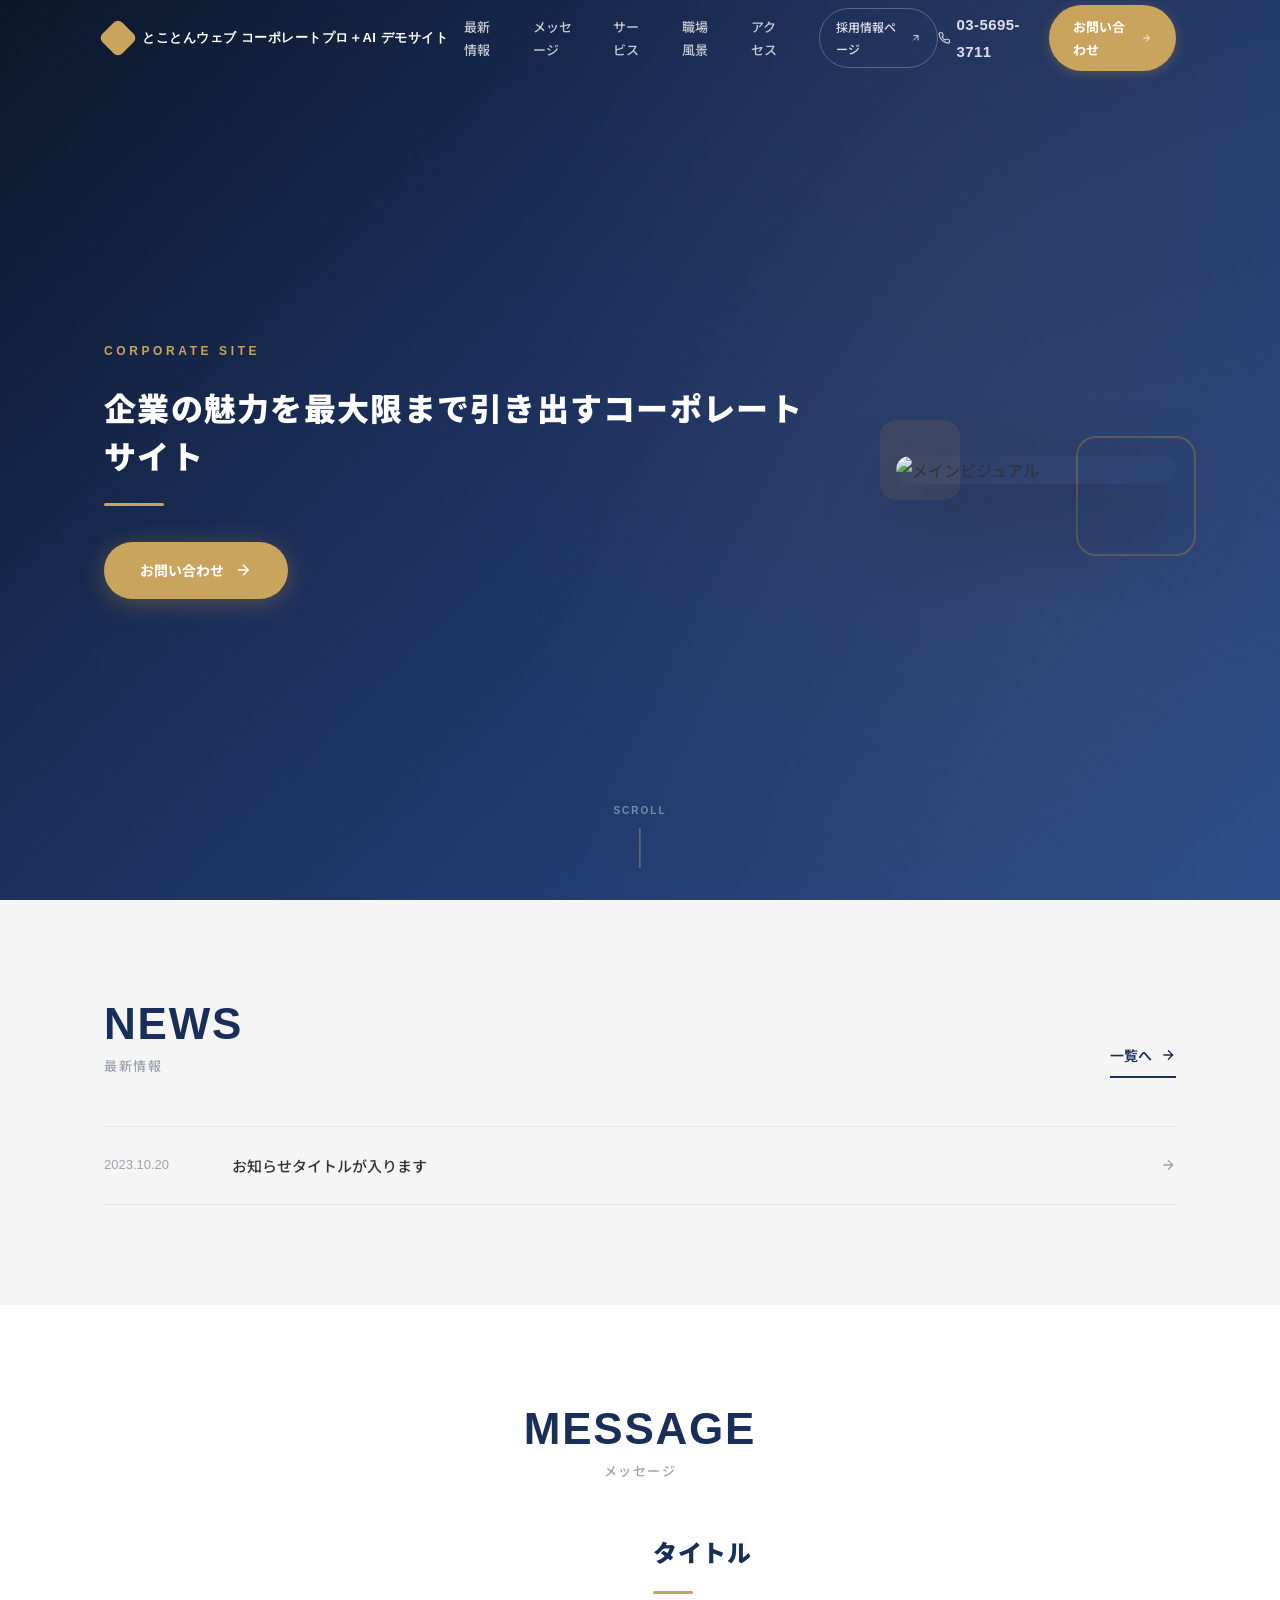
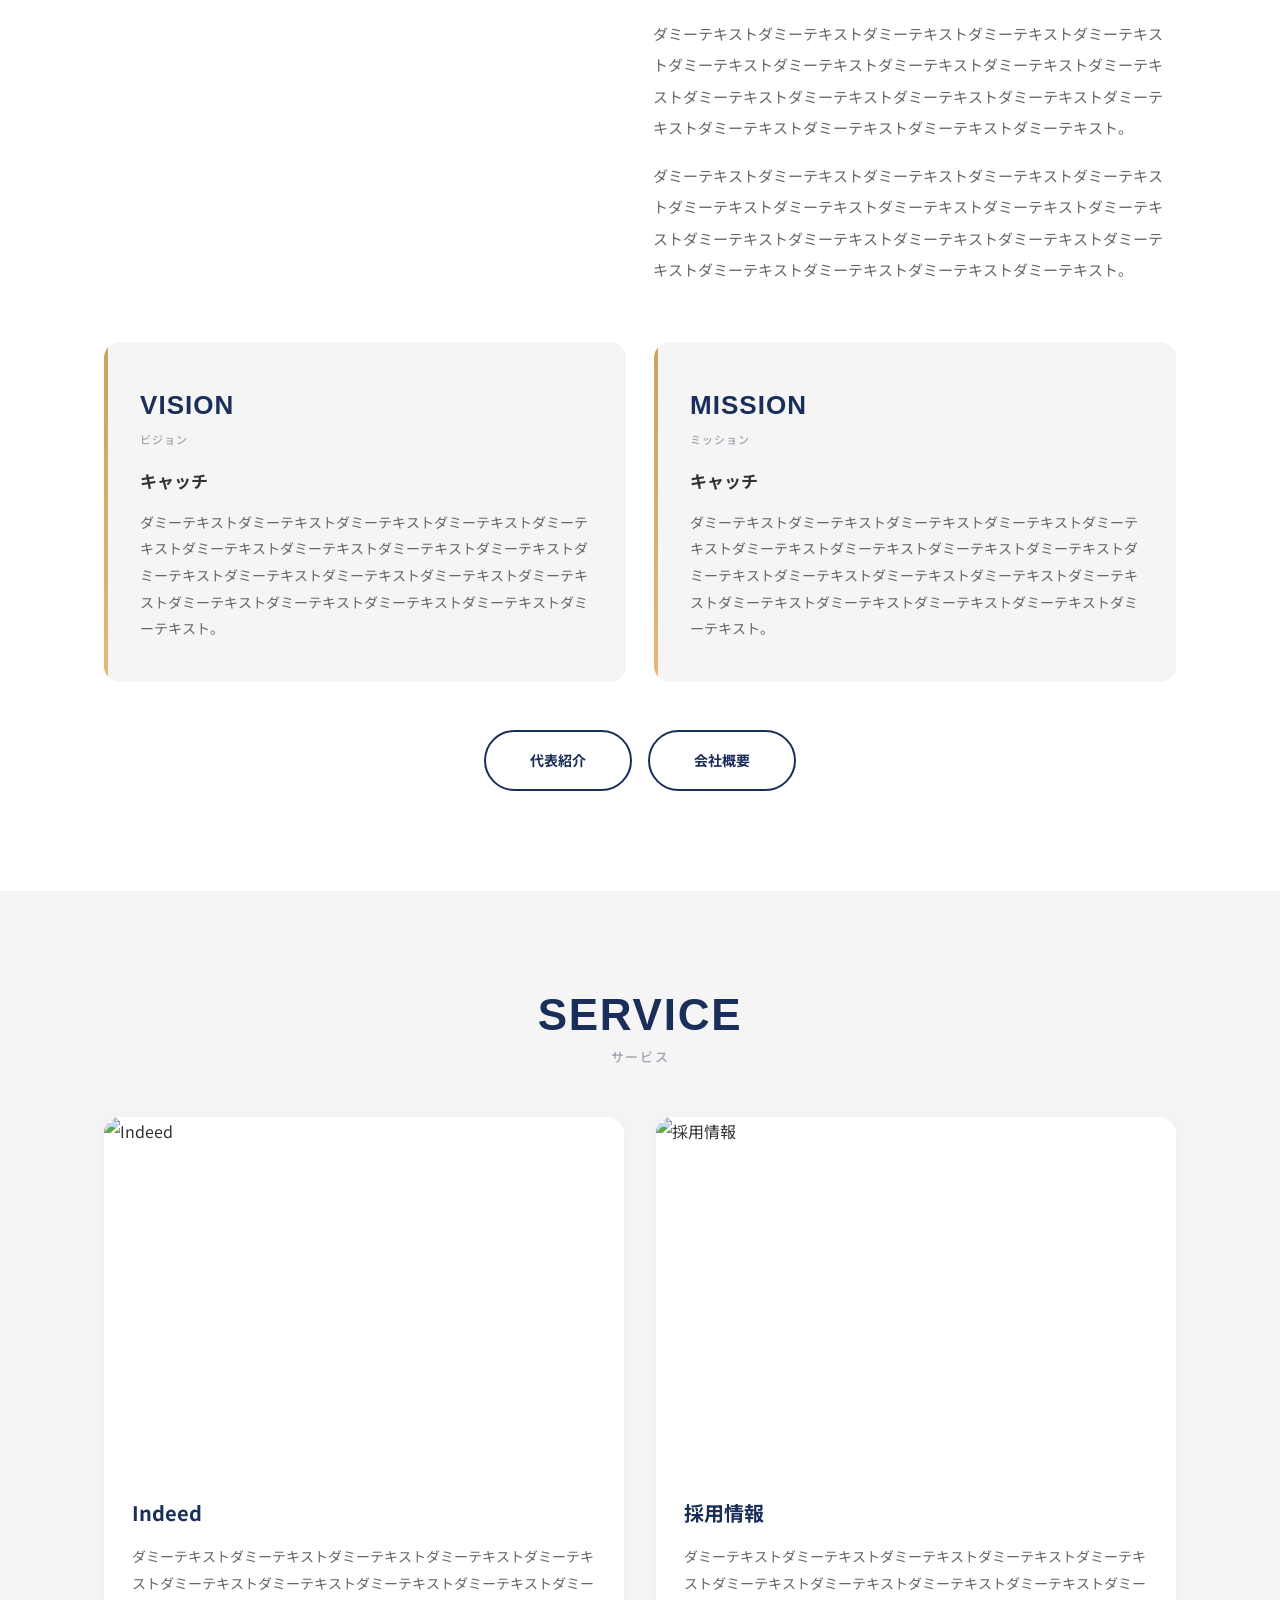
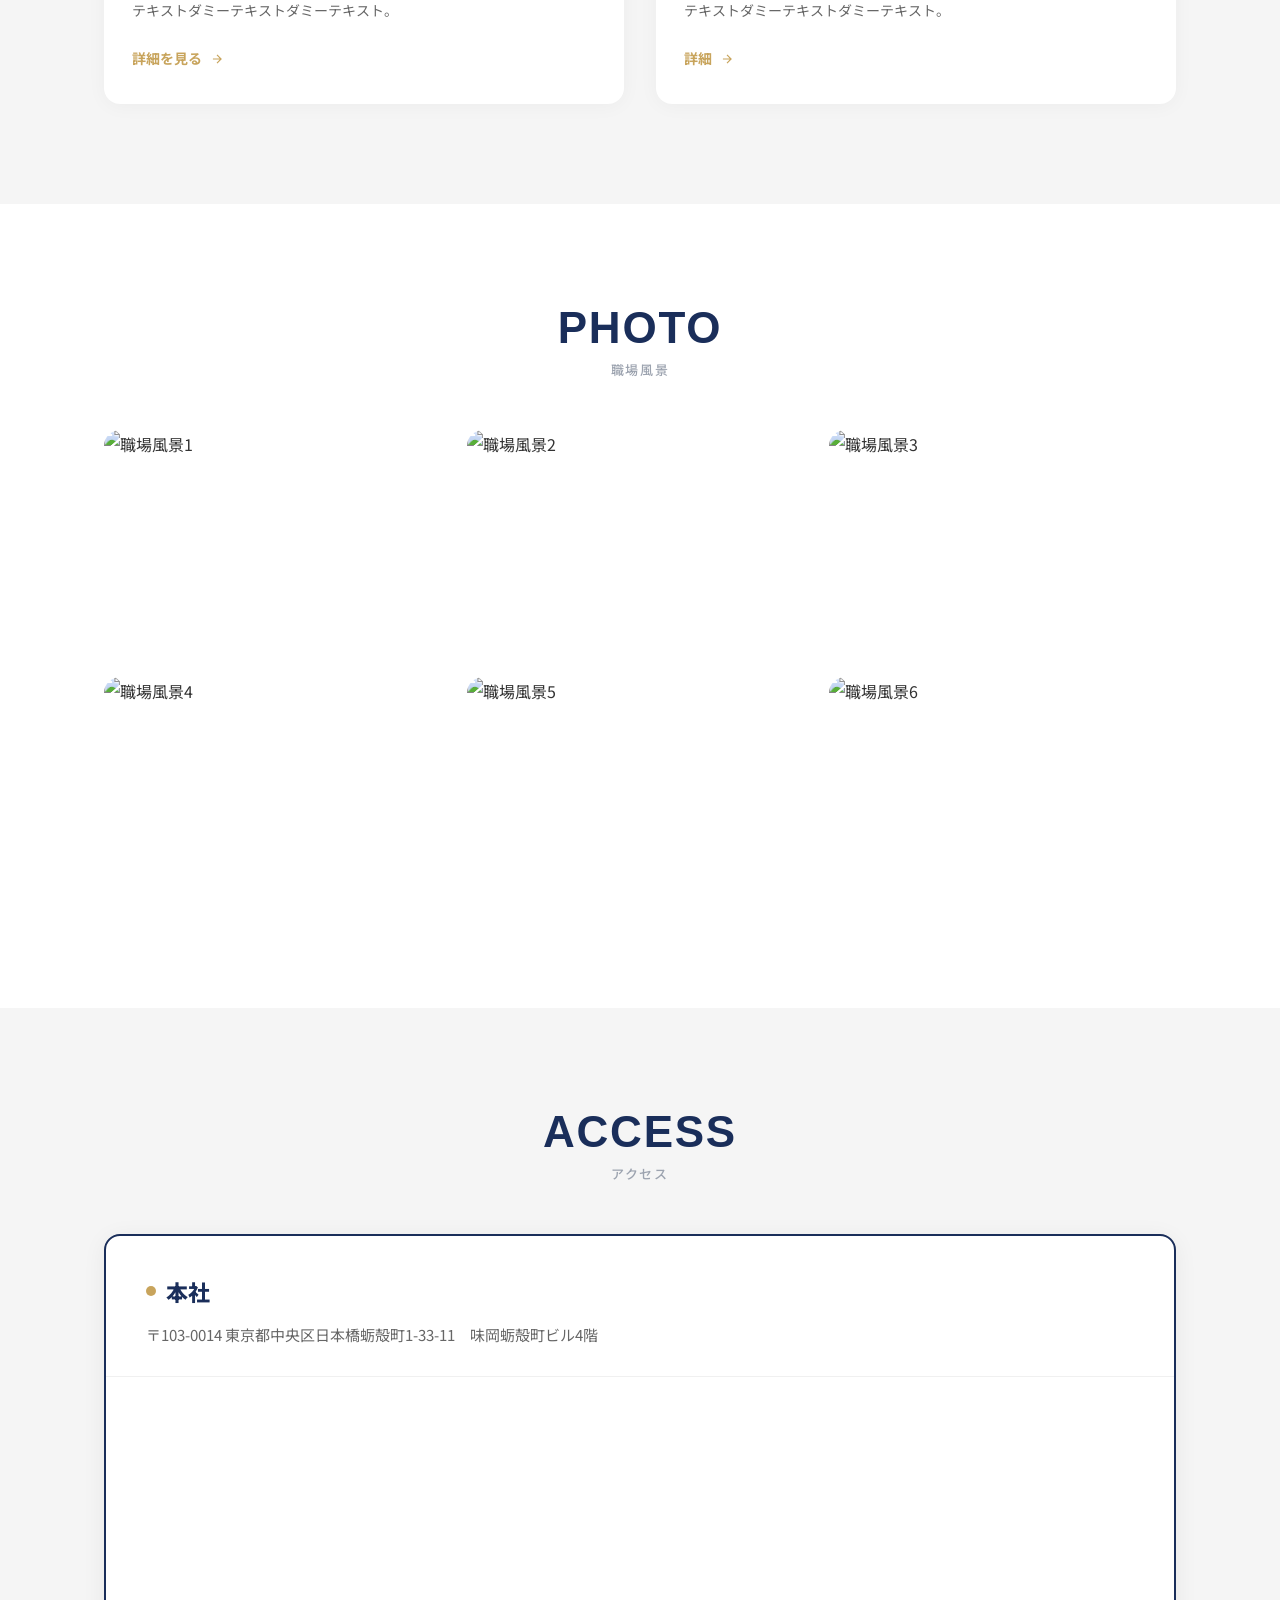
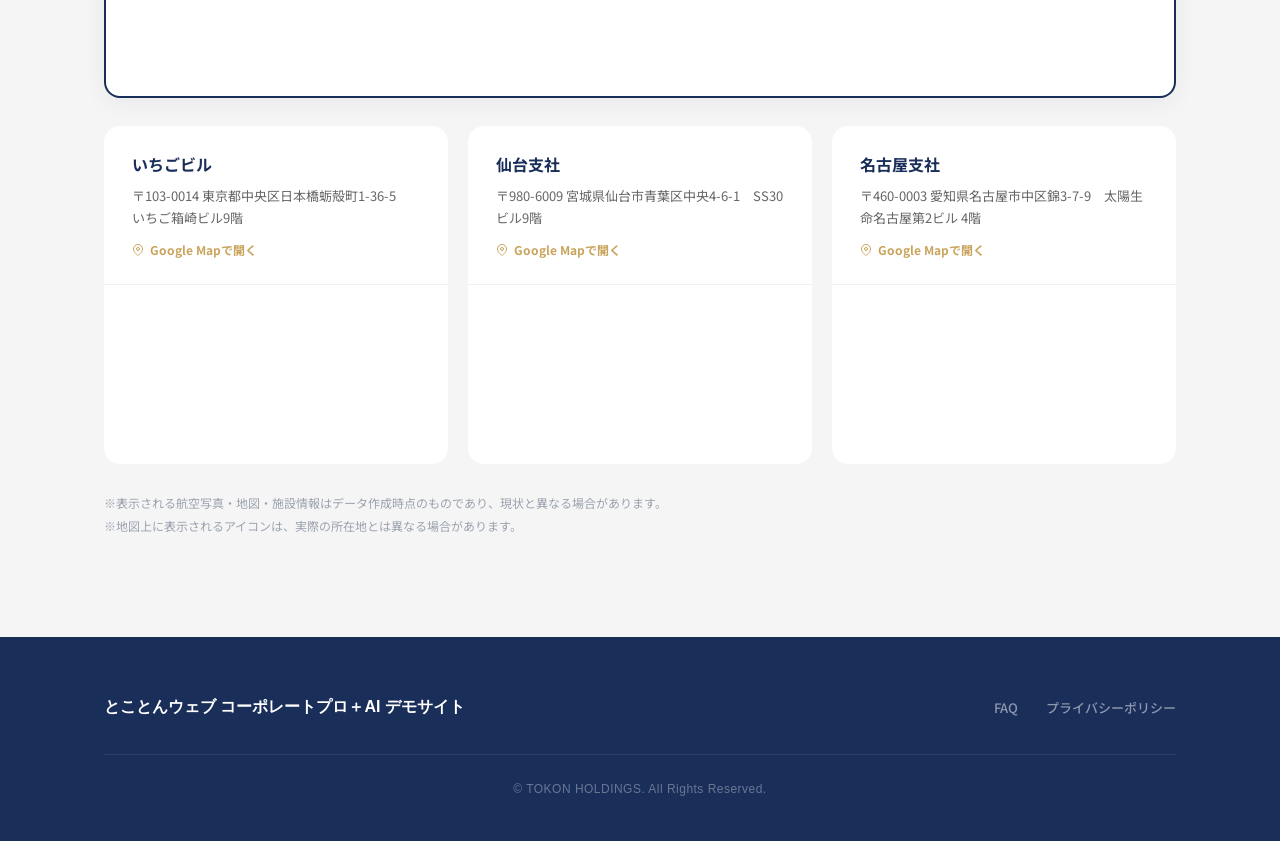
==== commit 1cb2be64: "Add files via upload" ====
--- a/index.html
+++ b/index.html
@@ -144,6 +144,7 @@
           <span class="section__ja" id="accessTitleJa"></span>
         </div>
       </div>
+      <div class="access__main" id="accessMain"></div>
       <div class="access__grid" id="accessOffices"></div>
       <p class="access__note" id="accessNote" data-anim></p>
     </div>
--- a/style.css
+++ b/style.css
@@ -933,67 +933,125 @@
   background: var(--bg-warm);
 }
 
-.access__grid {
-  display: grid;
-  grid-template-columns: repeat(2, 1fr);
-  gap: 20px;
-}
-
-.access__office {
+/* Main office - large & prominent */
+.access__main {
+  margin-bottom: 28px;
+}
+
+.access__office-main {
   background: #fff;
-  padding: 32px;
   border-radius: var(--radius-lg);
-  transition: all var(--transition);
-  position: relative;
-}
-
-.access__office.is-main {
-  grid-column: 1 / -1;
+  overflow: hidden;
   border: 2px solid var(--primary);
-}
-
-.access__office:not(.is-main):hover {
-  transform: translateY(-4px);
-  box-shadow: 0 8px 32px rgba(0, 0, 0, 0.06);
-}
-
-.access__office h3 {
-  font-size: 18px;
-  font-weight: 700;
+  box-shadow: 0 4px 24px rgba(0, 0, 0, 0.06);
+}
+
+.access__office-main .access__office-info {
+  padding: 36px 40px 28px;
+}
+
+.access__office-main h3 {
+  font-size: 22px;
+  font-weight: 800;
   color: var(--primary);
-  margin-bottom: 8px;
-  display: flex;
-  align-items: center;
-  gap: 8px;
-}
-
-.access__office.is-main h3::before {
+  margin-bottom: 10px;
+  display: flex;
+  align-items: center;
+  gap: 10px;
+}
+
+.access__office-main h3::before {
   content: '';
-  width: 8px;
-  height: 8px;
+  width: 10px;
+  height: 10px;
   background: var(--accent);
   border-radius: 50%;
   flex-shrink: 0;
 }
 
+.access__office-main .access__office-address {
+  font-size: 15px;
+  color: var(--text-light);
+  line-height: 1.8;
+}
+
+.access__office-main .access__map-embed {
+  width: 100%;
+  height: 320px;
+  border-top: 1px solid rgba(0, 0, 0, 0.06);
+}
+
+.access__office-main .access__map-embed iframe {
+  width: 100%;
+  height: 100%;
+  border: 0;
+  display: block;
+}
+
+/* Branch offices - compact grid */
+.access__grid {
+  display: grid;
+  grid-template-columns: repeat(auto-fit, minmax(320px, 1fr));
+  gap: 20px;
+}
+
+.access__office {
+  background: #fff;
+  border-radius: var(--radius-lg);
+  overflow: hidden;
+  transition: all var(--transition);
+}
+
+.access__office:hover {
+  transform: translateY(-4px);
+  box-shadow: 0 8px 32px rgba(0, 0, 0, 0.08);
+}
+
+.access__office .access__office-info {
+  padding: 24px 28px 20px;
+}
+
+.access__office h3 {
+  font-size: 16px;
+  font-weight: 700;
+  color: var(--primary);
+  margin-bottom: 6px;
+  display: flex;
+  align-items: center;
+  gap: 8px;
+}
+
 .access__office-address {
-  font-size: 14px;
+  font-size: 13px;
   color: var(--text-light);
-  margin-bottom: 16px;
   line-height: 1.7;
 }
 
-.access__office-map {
+.access__office .access__map-embed {
+  width: 100%;
+  height: 180px;
+  border-top: 1px solid rgba(0, 0, 0, 0.06);
+}
+
+.access__office .access__map-embed iframe {
+  width: 100%;
+  height: 100%;
+  border: 0;
+  display: block;
+}
+
+.access__office-maplink {
   display: inline-flex;
   align-items: center;
   gap: 6px;
-  font-size: 13px;
+  font-size: 12px;
   color: var(--accent);
   font-weight: 700;
+  margin-top: 10px;
   transition: gap var(--transition);
 }
 
-.access__office-map:hover {
+.access__office-maplink:hover {
   gap: 10px;
 }
 
@@ -1197,8 +1255,12 @@
     grid-template-columns: 1fr;
   }
 
-  .access__office.is-main {
-    grid-column: auto;
+  .access__office-main .access__office-info {
+    padding: 28px 24px 20px;
+  }
+
+  .access__office-main .access__map-embed {
+    height: 240px;
   }
 
   .footer__top {
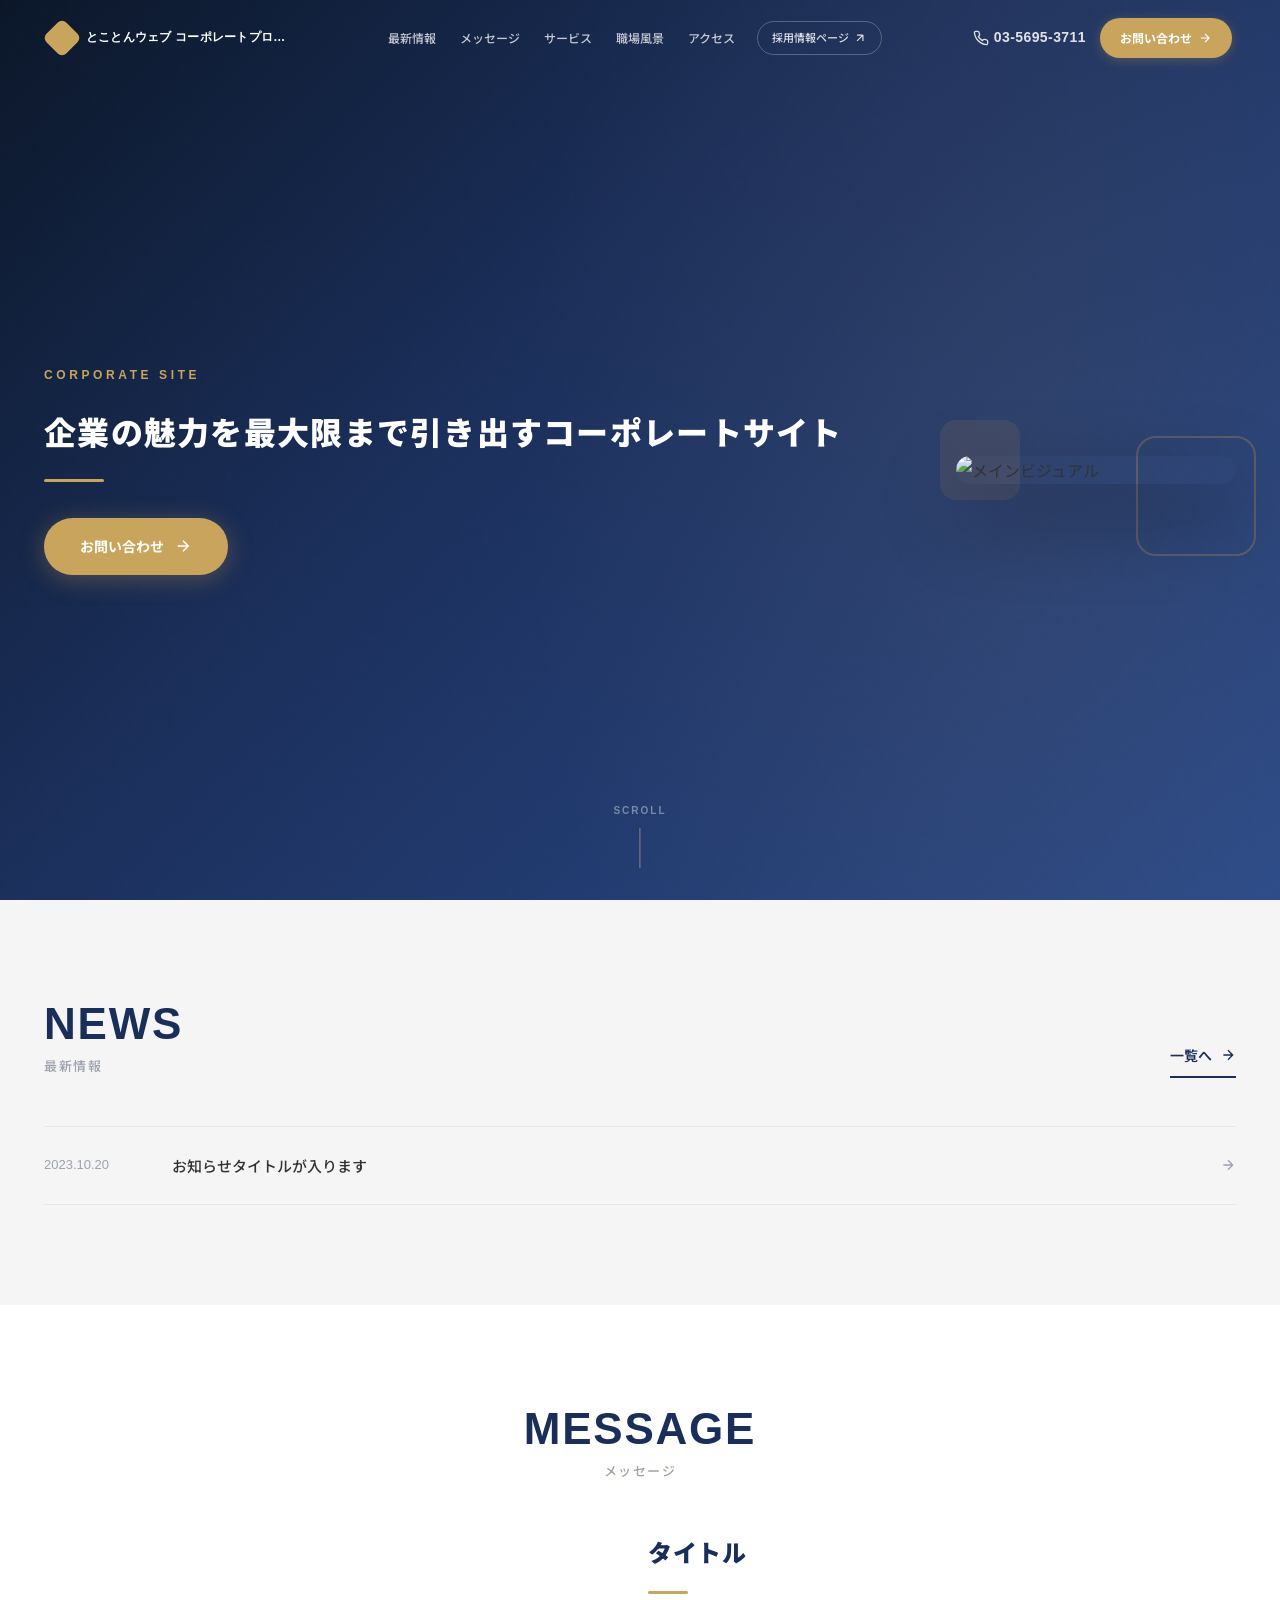
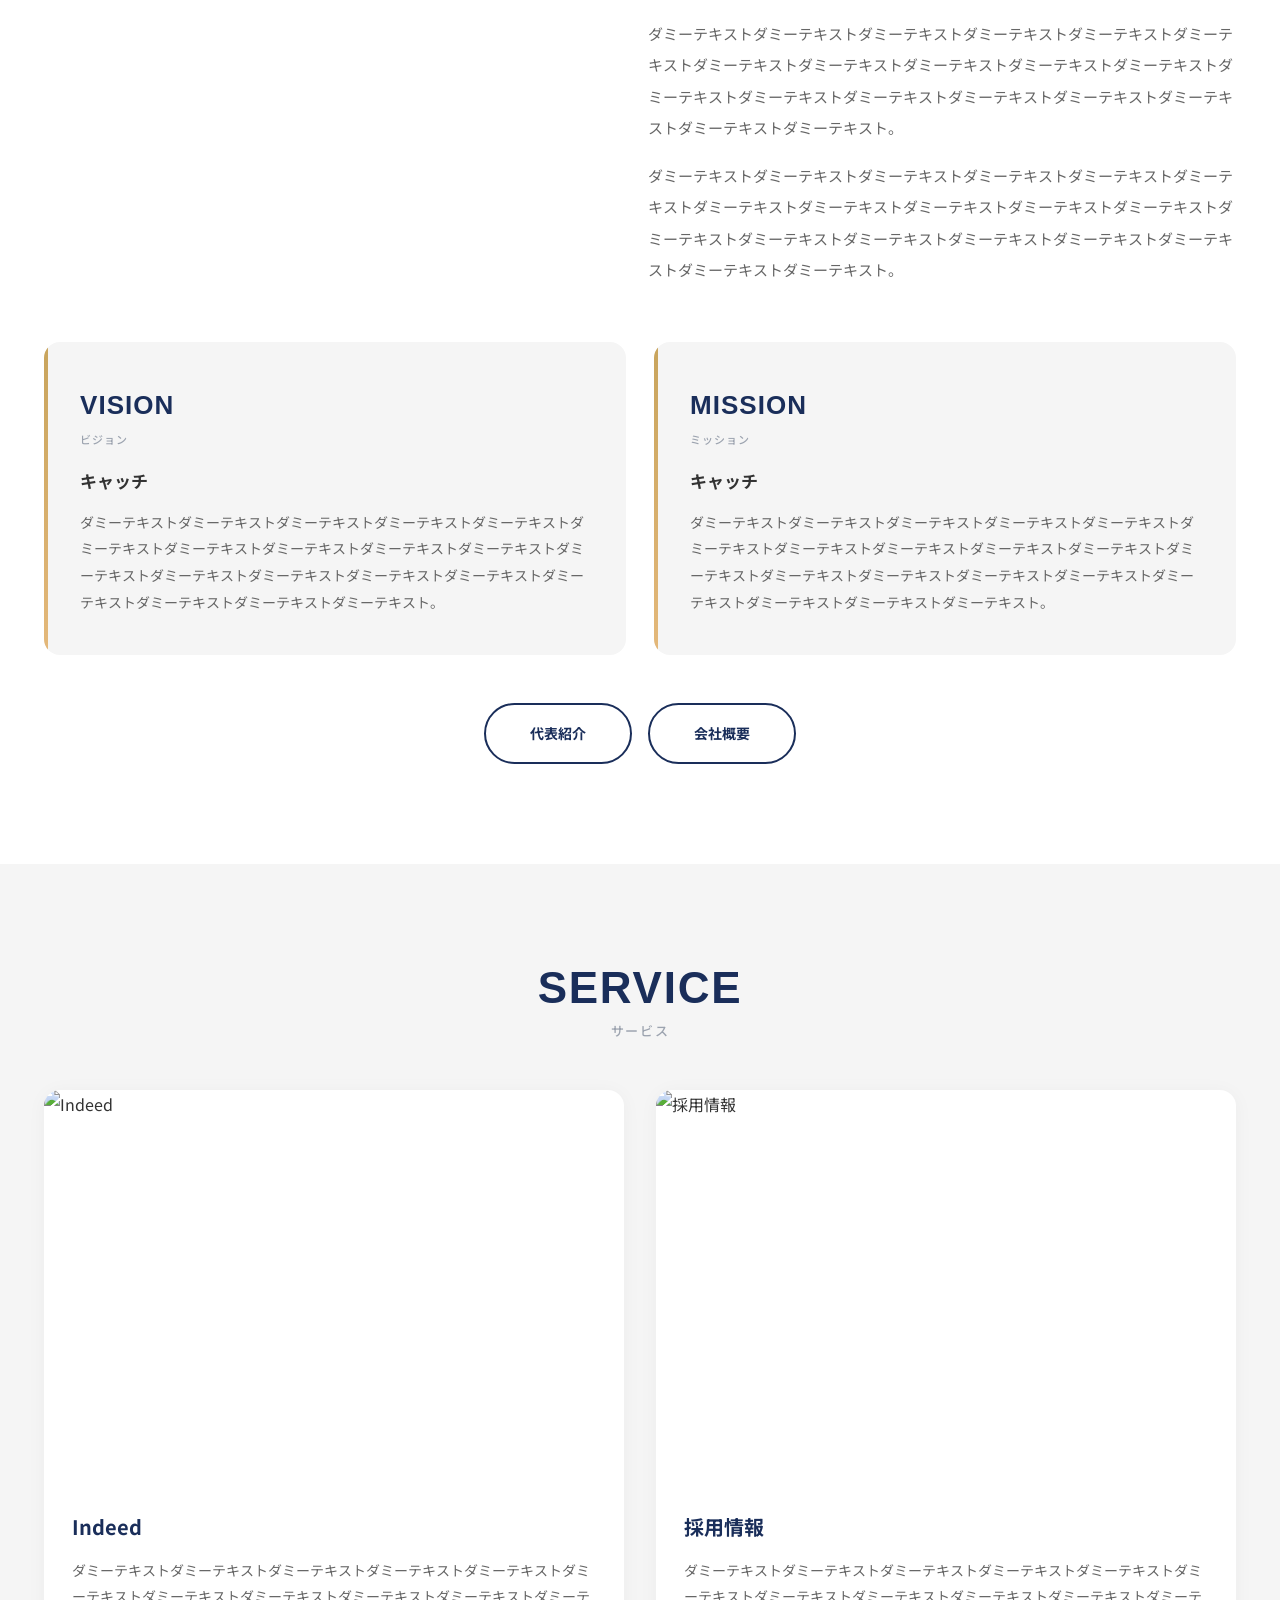
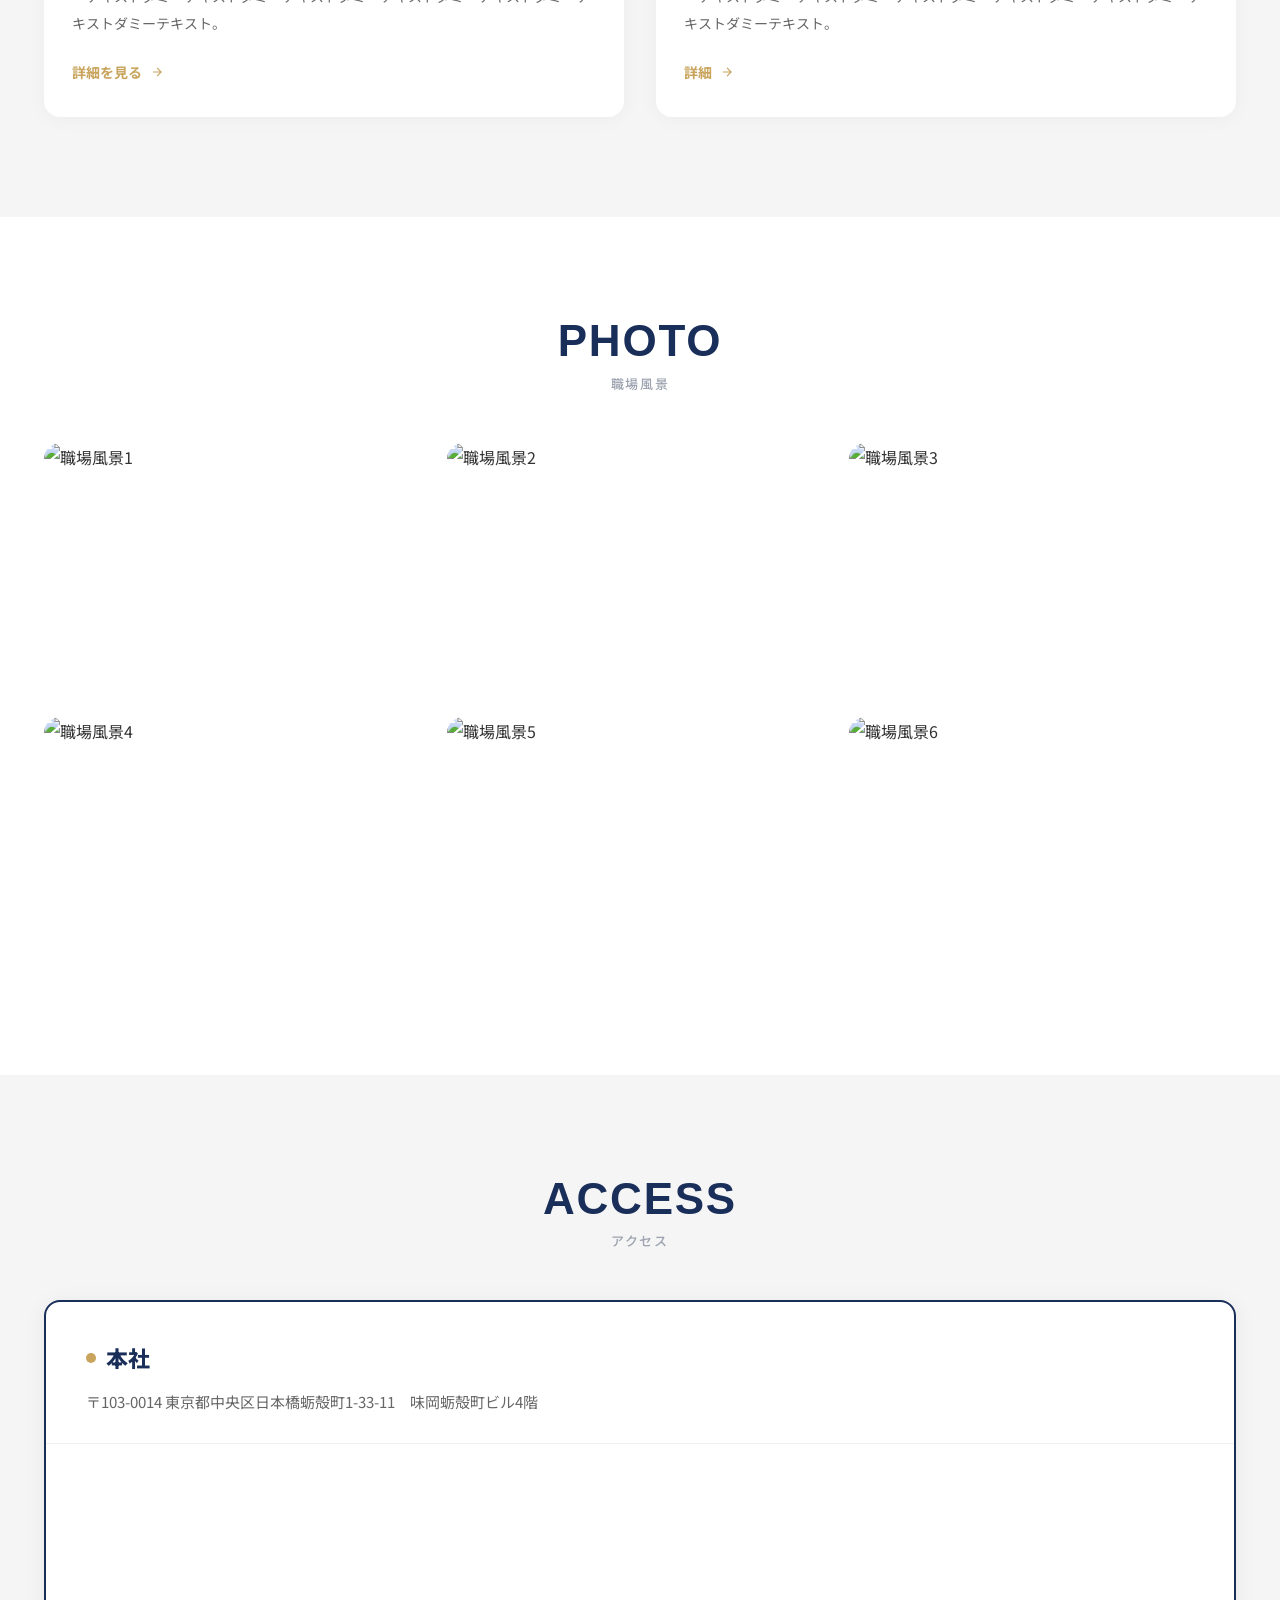
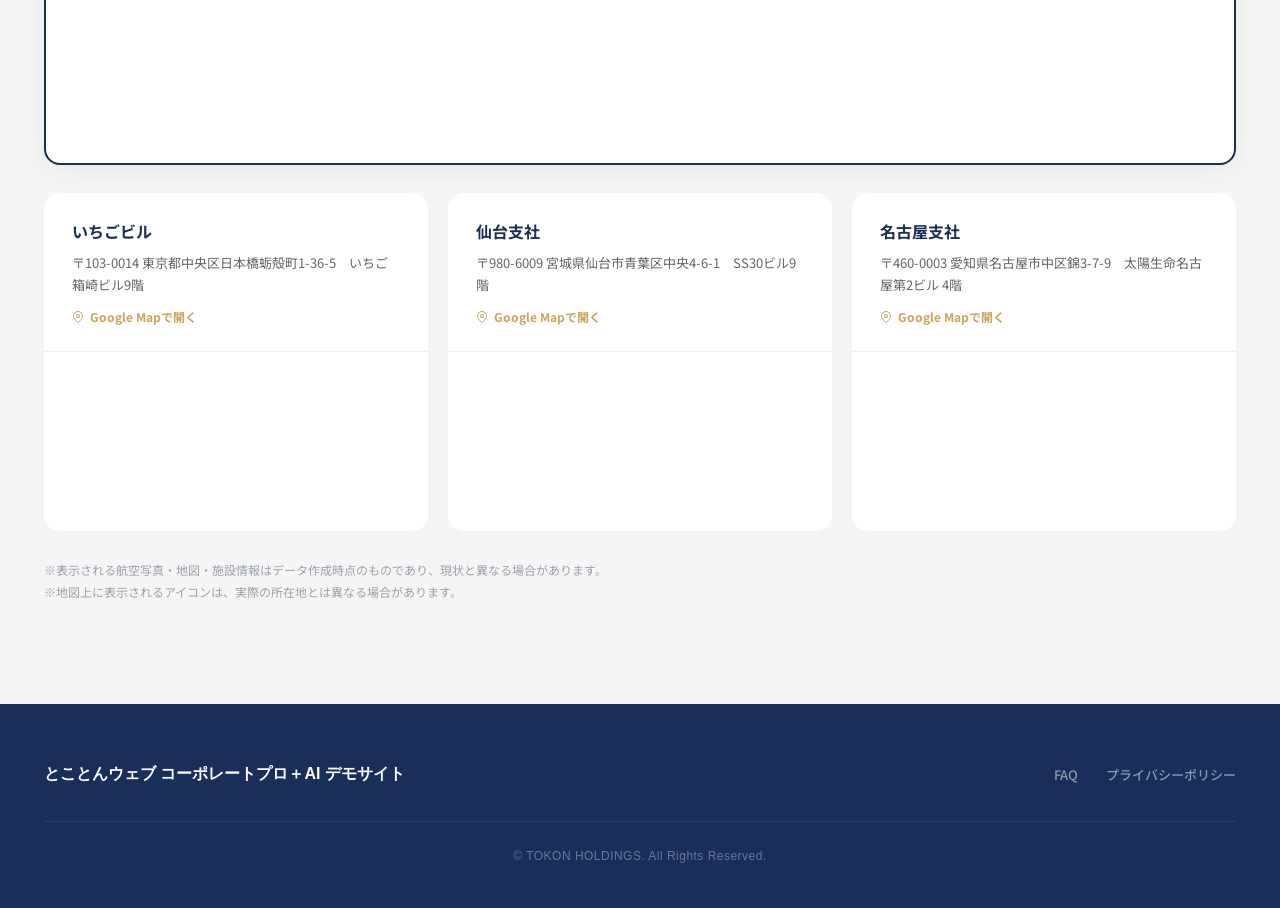
==== commit f365c1d6: "Add files via upload" ====
--- a/index.html
+++ b/index.html
@@ -4,6 +4,10 @@
   <meta charset="UTF-8">
   <meta name="viewport" content="width=device-width, initial-scale=1.0">
   <title id="siteTitle">コーポレートサイト</title>
+  <meta name="description" id="metaDesc" content="">
+  <meta property="og:title" id="ogTitle" content="">
+  <meta property="og:description" id="ogDesc" content="">
+  <meta property="og:image" id="ogImage" content="">
   <link rel="preconnect" href="https://fonts.googleapis.com">
   <link rel="preconnect" href="https://fonts.gstatic.com" crossorigin>
   <link href="https://fonts.googleapis.com/css2?family=Outfit:wght@300;400;500;600;700;800&family=Noto+Sans+JP:wght@300;400;500;700;900&display=swap" rel="stylesheet">
--- a/style.css
+++ b/style.css
@@ -18,7 +18,7 @@
   --font-en: 'Outfit', sans-serif;
   --radius: 6px;
   --radius-lg: 16px;
-  --max-width: 1120px;
+  --max-width: 1240px;
   --transition: 0.35s cubic-bezier(0.25, 0.46, 0.45, 0.94);
   --transition-bounce: 0.5s cubic-bezier(0.34, 1.56, 0.64, 1);
 }
@@ -144,11 +144,12 @@
 .header__inner {
   max-width: var(--max-width);
   margin: 0 auto;
-  padding: 0 24px;
+  padding: 0 28px;
   display: flex;
   align-items: center;
   justify-content: space-between;
   height: 76px;
+  gap: 20px;
 }
 
 .header__logo {
@@ -156,6 +157,7 @@
   align-items: center;
   gap: 10px;
   z-index: 1001;
+  flex-shrink: 0;
 }
 
 .header__logo-mark {
@@ -170,30 +172,38 @@
 .header__logo-text {
   font-family: var(--font-en);
   font-weight: 700;
-  font-size: 13px;
+  font-size: 12px;
   color: #fff;
-  letter-spacing: 0.04em;
+  letter-spacing: 0.02em;
   white-space: nowrap;
+  max-width: 200px;
+  overflow: hidden;
+  text-overflow: ellipsis;
 }
 
 .header__nav {
   display: flex;
   align-items: center;
-  gap: 4px;
+  gap: 2px;
+  flex-shrink: 1;
+  min-width: 0;
 }
 
 .header__nav-list {
   display: flex;
+  flex-shrink: 1;
+  min-width: 0;
 }
 
 .header__nav-list li a {
   display: block;
-  padding: 8px 16px;
+  padding: 8px 12px;
   color: rgba(255, 255, 255, 0.75);
-  font-size: 13px;
+  font-size: 12px;
   font-weight: 500;
   transition: color var(--transition);
   position: relative;
+  white-space: nowrap;
 }
 
 .header__nav-list li a::after {
@@ -220,15 +230,17 @@
 .header__nav-recruit {
   display: inline-flex;
   align-items: center;
-  gap: 6px;
-  padding: 7px 16px;
+  gap: 4px;
+  padding: 6px 14px;
   border: 1px solid rgba(255, 255, 255, 0.25);
   border-radius: 100px;
   color: rgba(255, 255, 255, 0.85);
-  font-size: 12px;
+  font-size: 11px;
   font-weight: 500;
-  margin-left: 12px;
+  margin-left: 8px;
   transition: all var(--transition);
+  white-space: nowrap;
+  flex-shrink: 0;
 }
 
 .header__nav-recruit:hover {
@@ -240,19 +252,21 @@
 .header__actions {
   display: flex;
   align-items: center;
-  gap: 16px;
+  gap: 14px;
+  flex-shrink: 0;
 }
 
 .header__phone {
   display: flex;
   align-items: center;
-  gap: 6px;
+  gap: 5px;
   color: rgba(255, 255, 255, 0.85);
   font-family: var(--font-en);
-  font-size: 15px;
+  font-size: 14px;
   font-weight: 600;
   letter-spacing: 0.03em;
   transition: color var(--transition);
+  white-space: nowrap;
 }
 
 .header__phone:hover { color: #fff; }
@@ -260,15 +274,16 @@
 .header__cta {
   display: inline-flex;
   align-items: center;
-  gap: 8px;
-  padding: 10px 24px;
+  gap: 6px;
+  padding: 9px 20px;
   background: var(--accent);
   color: #fff;
-  font-size: 13px;
+  font-size: 12px;
   font-weight: 700;
   border-radius: 100px;
   transition: all var(--transition);
   box-shadow: 0 2px 12px rgba(201, 148, 74, 0.3);
+  white-space: nowrap;
 }
 
 .header__cta:hover {
@@ -324,6 +339,21 @@
   inset: 0;
   background: linear-gradient(135deg, #0a1628 0%, var(--primary) 40%, var(--primary-light) 100%);
   z-index: 0;
+}
+
+/* When a background image is set via JS */
+.hero__bg.has-image {
+  background-size: cover;
+  background-position: center;
+  background-attachment: fixed;
+}
+
+.hero__bg.has-image::after {
+  content: '';
+  position: absolute;
+  inset: 0;
+  background: linear-gradient(135deg, rgba(10, 22, 40, 0.82) 0%, rgba(15, 29, 61, 0.7) 40%, rgba(30, 58, 110, 0.6) 100%);
+  z-index: 1;
 }
 
 .hero__bg::before {
